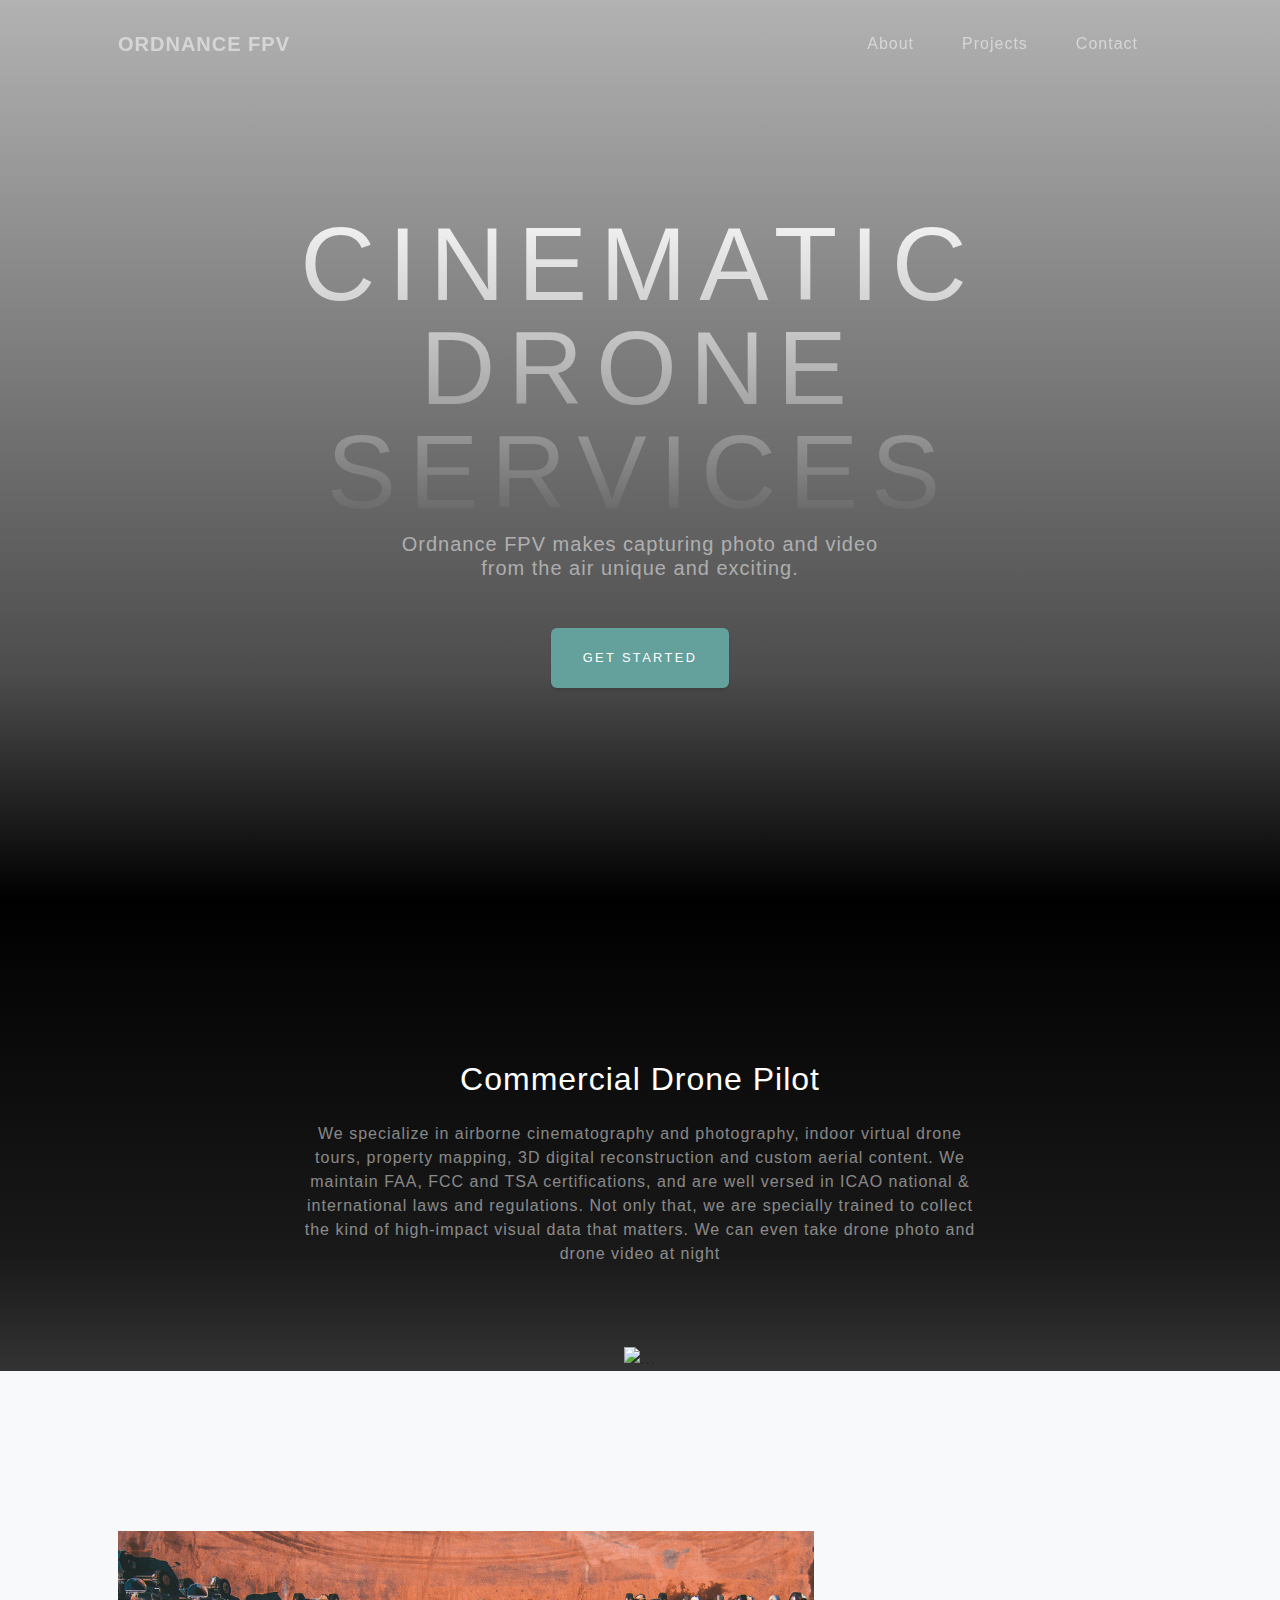
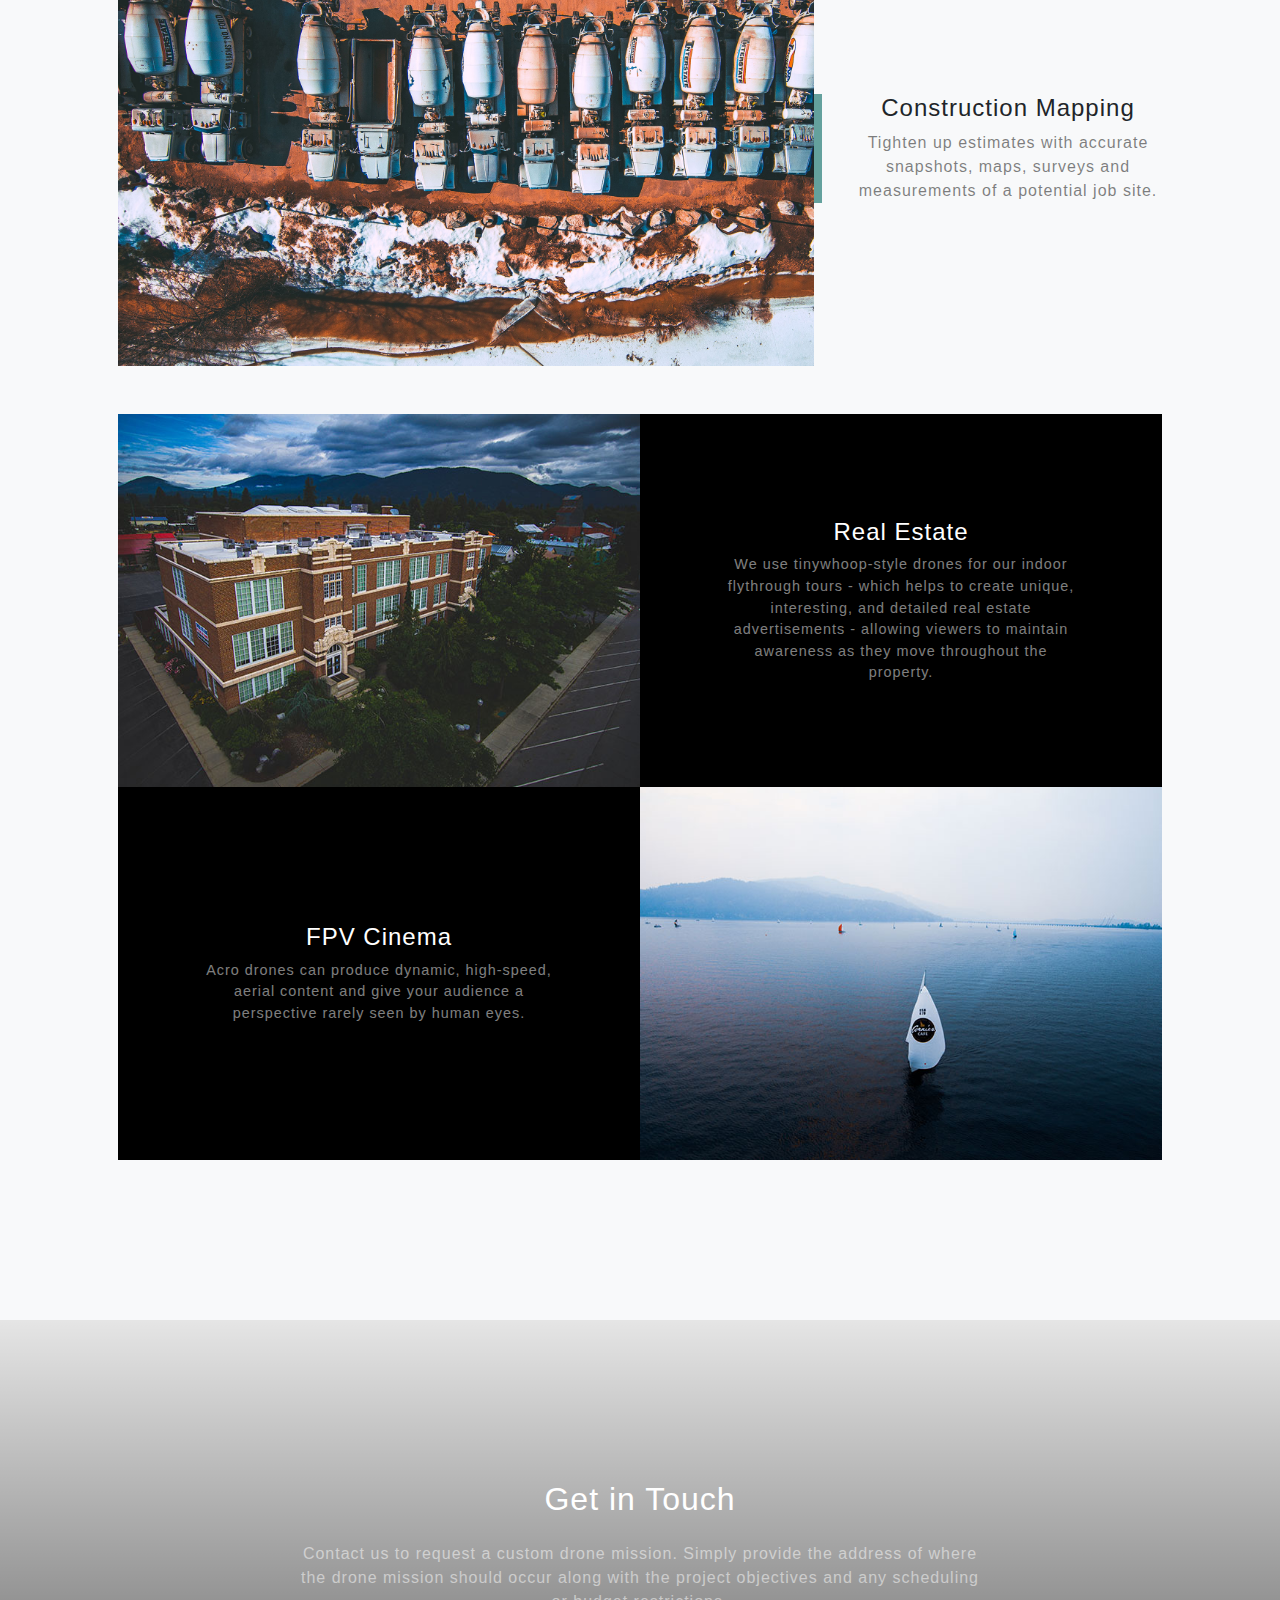
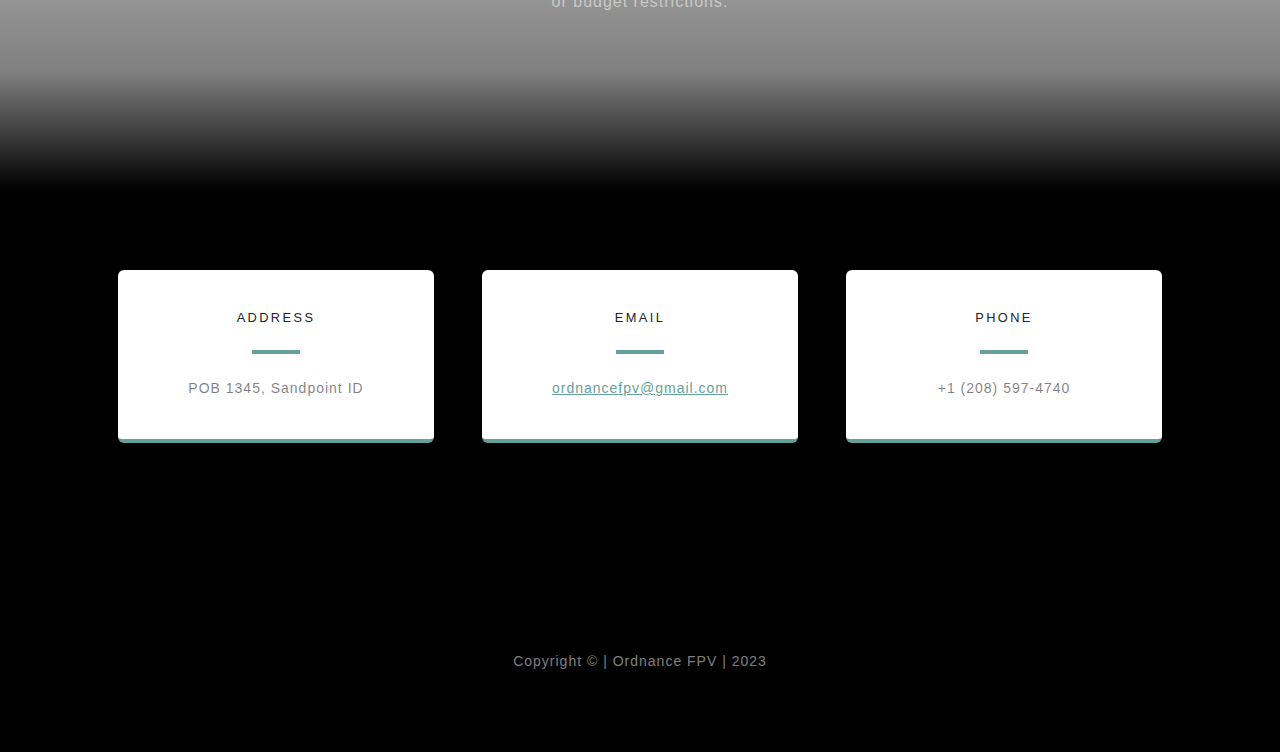
==== new/index.html @ 0202498e "Update index.html" ====
<!DOCTYPE html>
<html lang="en">
    <head>
        <meta charset="utf-8" />
        <meta name="viewport" content="width=device-width, initial-scale=1, shrink-to-fit=no" />
        <meta name="description" content="" />
        <meta name="author" content="" />
        <title>Ordnance FPV - Drone Pilot</title>
        <link rel="icon" type="image/x-icon" href="assets/favicon.ico" />
       
        <!-- Font Awesome Icons -->
        <script src="https://use.fontawesome.com/releases/v6.3.0/js/all.js" crossorigin="anonymous"></script>
        
        <!-- Google Fonts -->
        <link rel="preconnect" href="https://fonts.googleapis.com">
        <link rel="preconnect" href="https://fonts.gstatic.com" crossorigin>
        <link href="https://fonts.googleapis.com/css2?family=Archivo+Black&display=swap" rel="stylesheet">
        
<!--         <link href="https://fonts.googleapis.com/css?family=Varela+Round" rel="stylesheet" />
        <link href="https://fonts.googleapis.com/css?family=Nunito:200,200i,300,300i,400,400i,600,600i,700,700i,800,800i,900,900i" rel="stylesheet" /> -->
       
        <!-- CSS -->
        <link href="css/styles.css" rel="stylesheet" />
    
    </head>
    <body id="page-top">
       
        <!-- Navigation -->
        <nav class="navbar navbar-expand-lg navbar-light fixed-top" id="mainNav">
            <div class="container px-4 px-lg-5">
                <a class="navbar-brand" href="#page-top">ORDNANCE FPV</a>
                <button class="navbar-toggler navbar-toggler-right" type="button" data-bs-toggle="collapse" data-bs-target="#navbarResponsive" aria-controls="navbarResponsive" aria-expanded="false" aria-label="Toggle navigation">
                    Menu
                    <i class="fas fa-bars"></i>
                </button>
                <div class="collapse navbar-collapse" id="navbarResponsive">
                    <ul class="navbar-nav ms-auto">
                        <li class="nav-item"><a class="nav-link" href="#about">About</a></li>
                        <li class="nav-item"><a class="nav-link" href="#projects">Projects</a></li>
                        <li class="nav-item"><a class="nav-link" href="#signup">Contact</a></li>
                    </ul>
                </div>
            </div>
        </nav>
      
        <!-- Masthead -->
        <header class="masthead">
            <div class="container px-4 px-lg-5 d-flex h-100 align-items-center justify-content-center">
                <div class="d-flex justify-content-center">
                    <div class="text-center">
                        <h1 class="mx-auto my-0 text-uppercase">Cinematic Drone Services</h1>
                        <h2 class="text-white-50 mx-auto mt-2 mb-5">Ordnance FPV makes capturing photo and video from the air unique and exciting.</h2>
                        <a class="btn btn-primary" href="#about">Get Started</a>
                    </div>
                </div>
            </div>
        </header>
  
        <!-- About -->
        <section class="about-section text-center" id="about">
            <div class="container px-4 px-lg-5">
                <div class="row gx-4 gx-lg-5 justify-content-center">
                    <div class="col-lg-8">
                        <h2 class="text-white mb-4">Commercial Drone Pilot</h2>
                        <p class="text-white-50">
                            We specialize in airborne cinematography and photography, indoor virtual drone tours, property mapping, 3D digital reconstruction and custom aerial content.
                            We maintain FAA, FCC and TSA certifications, and are well versed in ICAO national & international laws and regulations.
                            Not only that, we are specially trained to collect the kind of high-impact visual data that matters. We can even take drone photo and drone video at night
                        </p>
                    </div>
                </div>
                <img class="img-fluid" src="assets/img/drone-pilot-sandpoint-01.png" alt="..." />
            </div>
        </section>
 
        <!-- Projects -->
        <section class="projects-section bg-light" id="projects">
            <div class="container px-4 px-lg-5">
   
                <!-- Featured Project Row -->
                <div class="row gx-0 mb-4 mb-lg-5 align-items-center">
                    <div class="col-xl-8 col-lg-7"><img class="img-fluid mb-3 mb-lg-0" src="assets/img/drone-pilot-sandpoint-01.jpg" alt="..." /></div>
                    <div class="col-xl-4 col-lg-5">
                        <div class="featured-text text-center text-lg-left">
                            <h4>Construction Mapping</h4>
                            <p class="text-black-50 mb-0">Tighten up estimates with accurate snapshots, maps, surveys and measurements of a potential job site.</p>
                        </div>
                    </div>
                </div>
     
                <!-- Project One Row -->
                <div class="row gx-0 mb-5 mb-lg-0 justify-content-center">
                    <div class="col-lg-6"><img class="img-fluid" src="assets/img/drone-pilot-sandpoint-02.jpg" alt="..." /></div>
                    <div class="col-lg-6">
                        <div class="bg-black text-center h-100 project">
                            <div class="d-flex h-100">
                                <div class="project-text w-100 my-auto text-center text-lg-left">
                                    <h4 class="text-white">Real Estate</h4>
                                    <p class="mb-0 text-white-50">We use tinywhoop-style drones for our indoor flythrough tours - which helps to create unique, interesting, and detailed real estate advertisements - allowing viewers to maintain awareness as they move throughout the property.</p>
                                </div>
                            </div>
                        </div>
                    </div>
                </div>
         
                <!-- Project Two Row -->
                <div class="row gx-0 justify-content-center">
                    <div class="col-lg-6"><img class="img-fluid" src="assets/img/drone-pilot-sandpoint-03.jpg" alt="..." /></div>
                    <div class="col-lg-6 order-lg-first">
                        <div class="bg-black text-center h-100 project">
                            <div class="d-flex h-100">
                                <div class="project-text w-100 my-auto text-center text-lg-right">
                                    <h4 class="text-white">FPV Cinema</h4>
                                    <p class="mb-0 text-white-50">Acro drones can produce dynamic, high-speed, aerial content and give your audience a perspective rarely seen by human eyes.</p>
                                </div>
                            </div>
                        </div>
                    </div>
                </div>
            </div>
        </section>
   
        <!-- Signup -->
        <section class="signup-section" id="signup">
            <div class="container px-4 px-lg-5">
                <div class="row gx-4 gx-lg-5">
                    <div class="col-md-10 col-lg-8 mx-auto text-center">
                        <i class="far fa-paper-plane fa-2x mb-2 text-white"></i>
                        <h2 class="text-white mb-4">Get in Touch</h2>
                        <p class="text-white-50">
                            Contact us to request a custom drone mission. Simply provide the address of where the drone mission should occur along with the project objectives and any scheduling or budget restrictions.
                        </p>
                    </div>
                </div>
            </div>
        </section>

        <!-- Contact -->
        <section class="contact-section bg-black">
            <div class="container px-4 px-lg-5">
                <div class="row gx-4 gx-lg-5">
                    <div class="col-md-4 mb-3 mb-md-0">
                        <div class="card py-4 h-100">
                            <div class="card-body text-center">
                                <i class="fas fa-map-marked-alt text-primary mb-2"></i>
                                <h4 class="text-uppercase m-0">Address</h4>
                                <hr class="my-4 mx-auto" />
                                <div class="small text-black-50">POB 1345, Sandpoint ID</div>
                            </div>
                        </div>
                    </div>
                    <div class="col-md-4 mb-3 mb-md-0">
                        <div class="card py-4 h-100">
                            <div class="card-body text-center">
                                <i class="fas fa-envelope text-primary mb-2"></i>
                                <h4 class="text-uppercase m-0">Email</h4>
                                <hr class="my-4 mx-auto" />
                                <div class="small text-black-50"><a href="#!">ordnancefpv@gmail.com</a></div>
                            </div>
                        </div>
                    </div>
                    <div class="col-md-4 mb-3 mb-md-0">
                        <div class="card py-4 h-100">
                            <div class="card-body text-center">
                                <i class="fas fa-mobile-alt text-primary mb-2"></i>
                                <h4 class="text-uppercase m-0">Phone</h4>
                                <hr class="my-4 mx-auto" />
                                <div class="small text-black-50">+1 (208) 597-4740</div>
                            </div>
                        </div>
                    </div>
                </div>
                <div class="social d-flex justify-content-center">
                    <a class="mx-2" href="https://www.youtube.com/@ordnancefpv"target="_blank" rel="noopener noreferrer"><i class="fab fa-youtube fa-2x"></i></a>
                    <a class="mx-2" href="https://www.google.com/search?q=Ordnance+FPV&stick=H4sIAAAAAAAA_-NgU1I1qDA1NjNOMTdONbI0NTQ2NE6yMqhITkyzTE41NUpJNjEyNUkyWcTK41-UkpeYl5yq4BYQBgDZTtjYOAAAAA&hl=en&mat=CfmiZ4kO1WG4ElcBeenfiJ4ApFunBjUMKRDuLZzGZQQFz4mrerGDa5ojf2ynDaT5KKlvCOsFn_AHWViPDQWpP9crp4NIdCChqjGQYRDWNus9AbpUZFmiM-nxnxzOrDg8v_0&authuser=1/"target="_blank" rel="noopener noreferrer"><i class="fab fa-google fa-2x"></i></a>
                    <a class="mx-2" href="https://www.facebook.com/OrdnanceFPV/"target="_blank" rel="noopener noreferrer"><i class="fab fa-facebook-f fa-2x"></i></a>
                    <a class="mx-2" href="https://instagram.com/ordnance_fpv/"target="_blank" rel="noopener noreferrer"><i class="fab fa-instagram fa-2x"></i></a>   
                </div>
            </div>
        </section>
        
        <!-- Footer -->
        <footer class="footer bg-black small text-center text-white-50"><div class="container px-4 px-lg-5">Copyright &copy; | Ordnance FPV | 2023</div></footer>
        
        <!-- Bootstrap Core JS -->
        <script src="https://cdn.jsdelivr.net/npm/bootstrap@5.2.3/dist/js/bootstrap.bundle.min.js"></script>
        
        <!-- Core Theme JS -->
        <script src="js/scripts.js"></script>
        <script src="https://cdn.startbootstrap.com/sb-forms-latest.js"></script>
    </body>
</html>
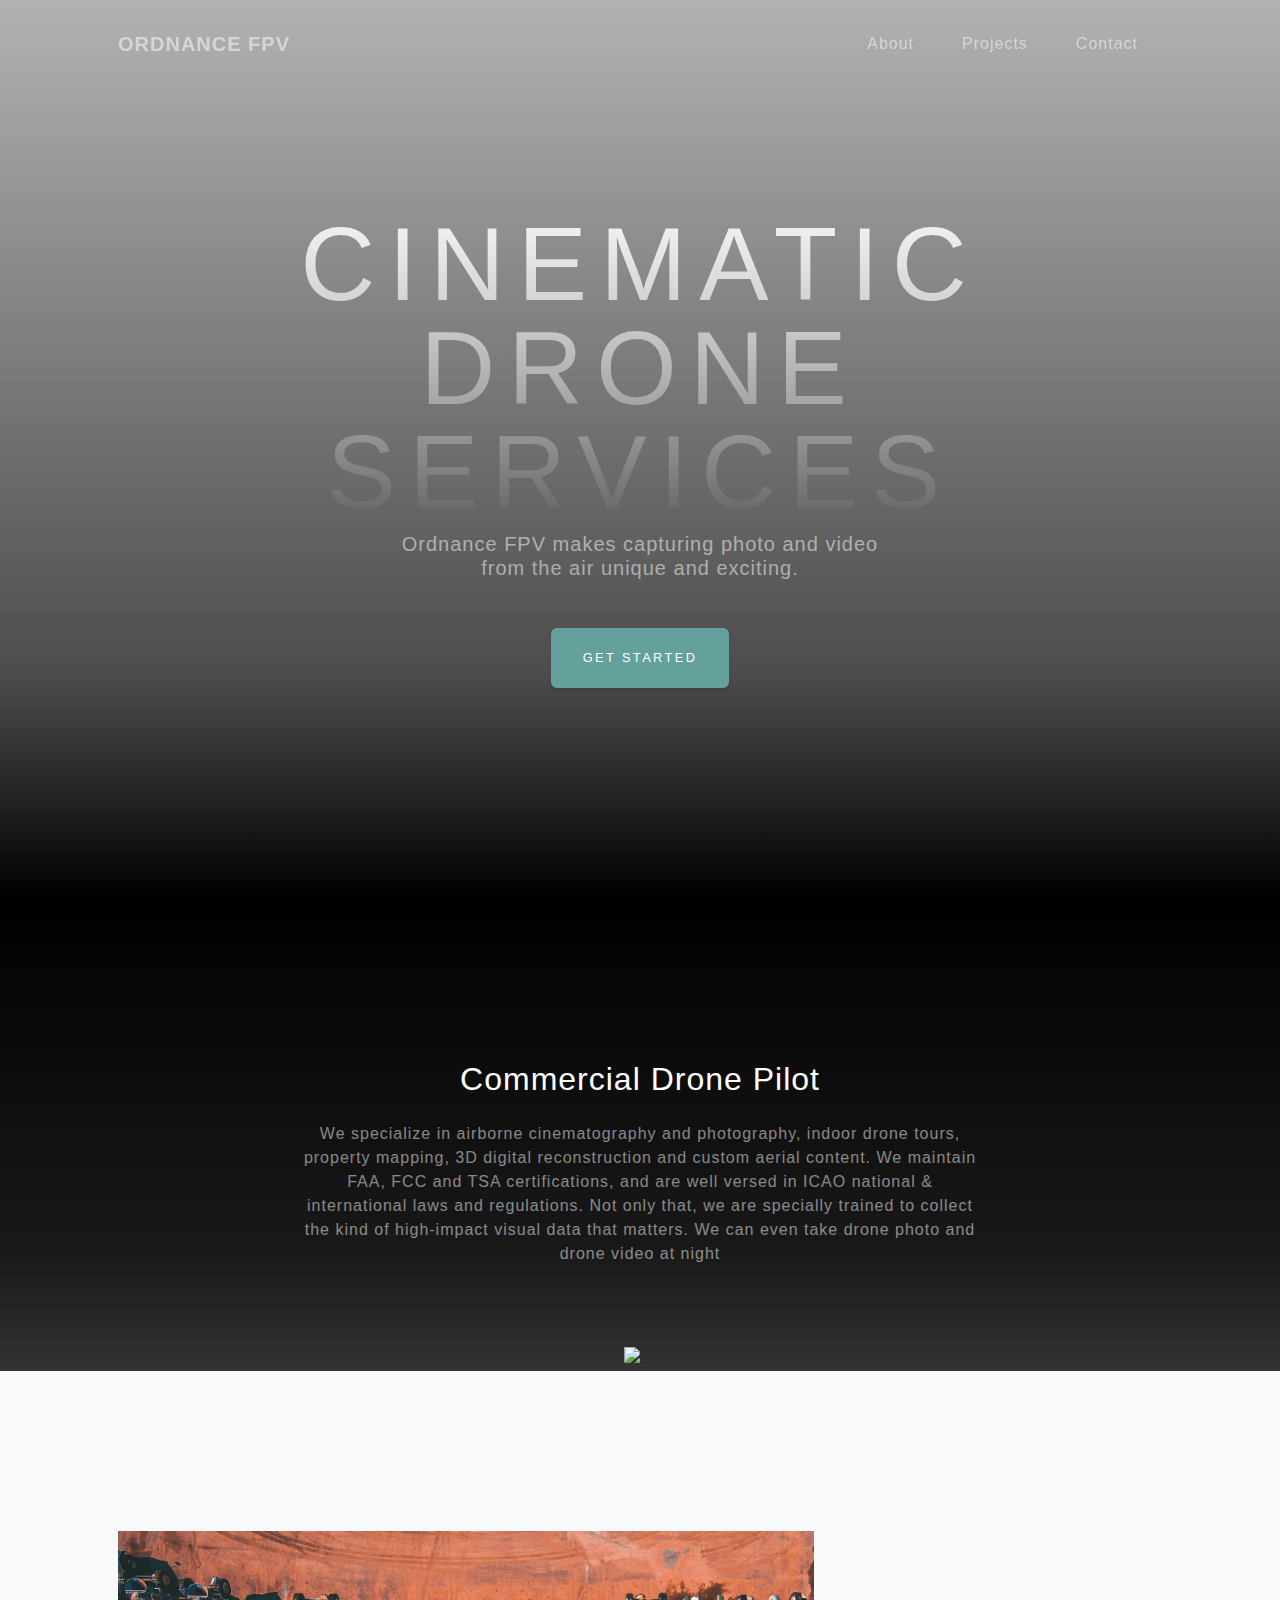
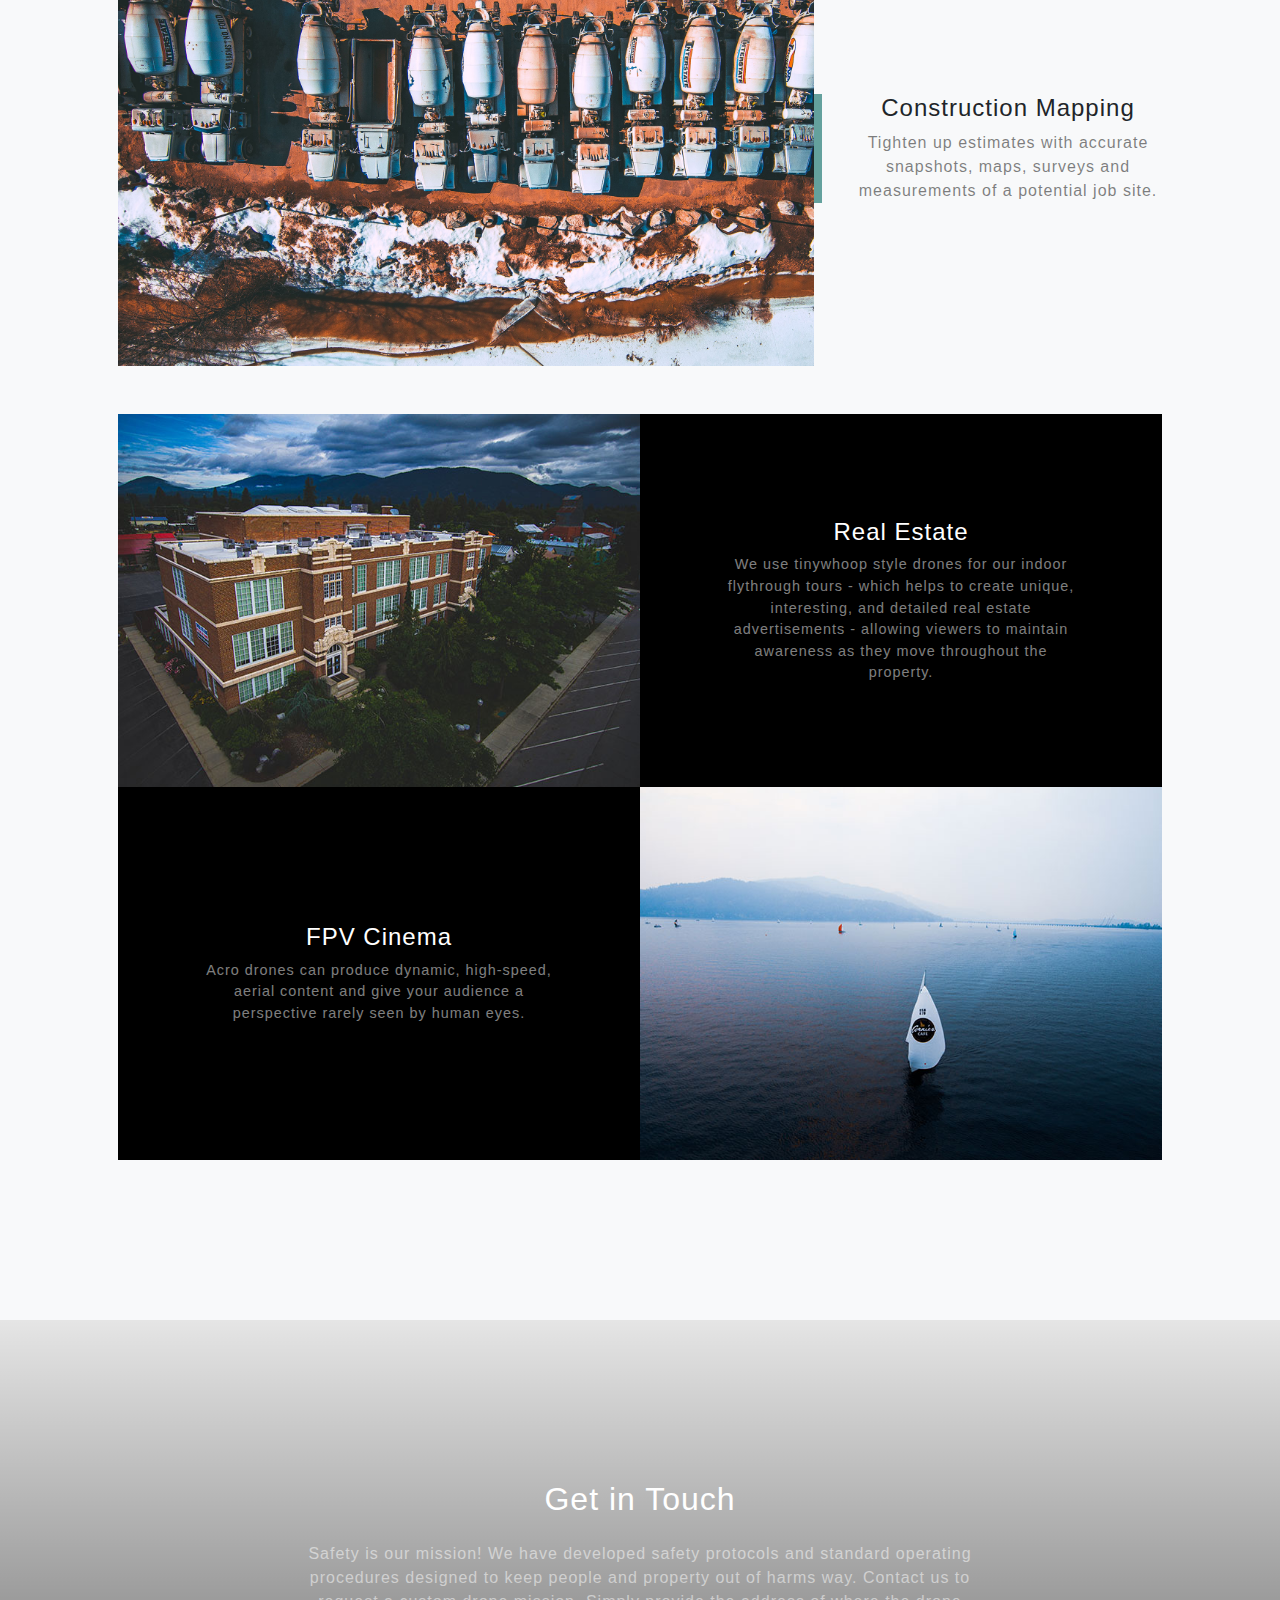
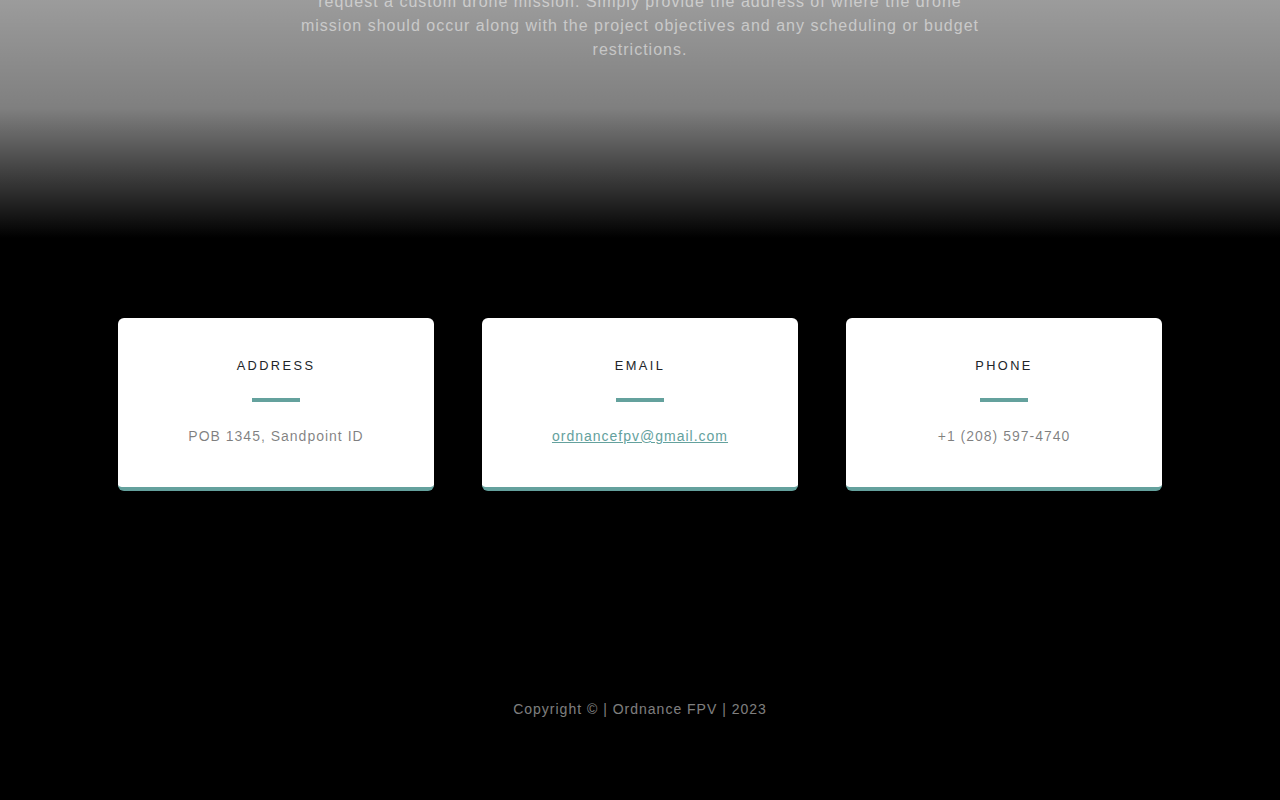
==== commit 5a98c41a: "Update index.html" ====
--- a/new/index.html
+++ b/new/index.html
@@ -63,7 +63,7 @@
                     <div class="col-lg-8">
                         <h2 class="text-white mb-4">Commercial Drone Pilot</h2>
                         <p class="text-white-50">
-                            We specialize in airborne cinematography and photography, indoor virtual drone tours, property mapping, 3D digital reconstruction and custom aerial content.
+                            We specialize in airborne cinematography and photography, indoor drone tours, property mapping, 3D digital reconstruction and custom aerial content.
                             We maintain FAA, FCC and TSA certifications, and are well versed in ICAO national & international laws and regulations.
                             Not only that, we are specially trained to collect the kind of high-impact visual data that matters. We can even take drone photo and drone video at night
                         </p>
@@ -96,7 +96,7 @@
                             <div class="d-flex h-100">
                                 <div class="project-text w-100 my-auto text-center text-lg-left">
                                     <h4 class="text-white">Real Estate</h4>
-                                    <p class="mb-0 text-white-50">We use tinywhoop-style drones for our indoor flythrough tours - which helps to create unique, interesting, and detailed real estate advertisements - allowing viewers to maintain awareness as they move throughout the property.</p>
+                                    <p class="mb-0 text-white-50">We use tinywhoop style drones for our indoor flythrough tours - which helps to create unique, interesting, and detailed real estate advertisements - allowing viewers to maintain awareness as they move throughout the property.</p>
                                 </div>
                             </div>
                         </div>
@@ -128,7 +128,7 @@
                         <i class="far fa-paper-plane fa-2x mb-2 text-white"></i>
                         <h2 class="text-white mb-4">Get in Touch</h2>
                         <p class="text-white-50">
-                            Contact us to request a custom drone mission. Simply provide the address of where the drone mission should occur along with the project objectives and any scheduling or budget restrictions.
+                            Safety is our mission! We have developed safety protocols and standard operating procedures designed to keep people and property out of harms way. Contact us to request a custom drone mission. Simply provide the address of where the drone mission should occur along with the project objectives and any scheduling or budget restrictions.
                         </p>
                     </div>
                 </div>
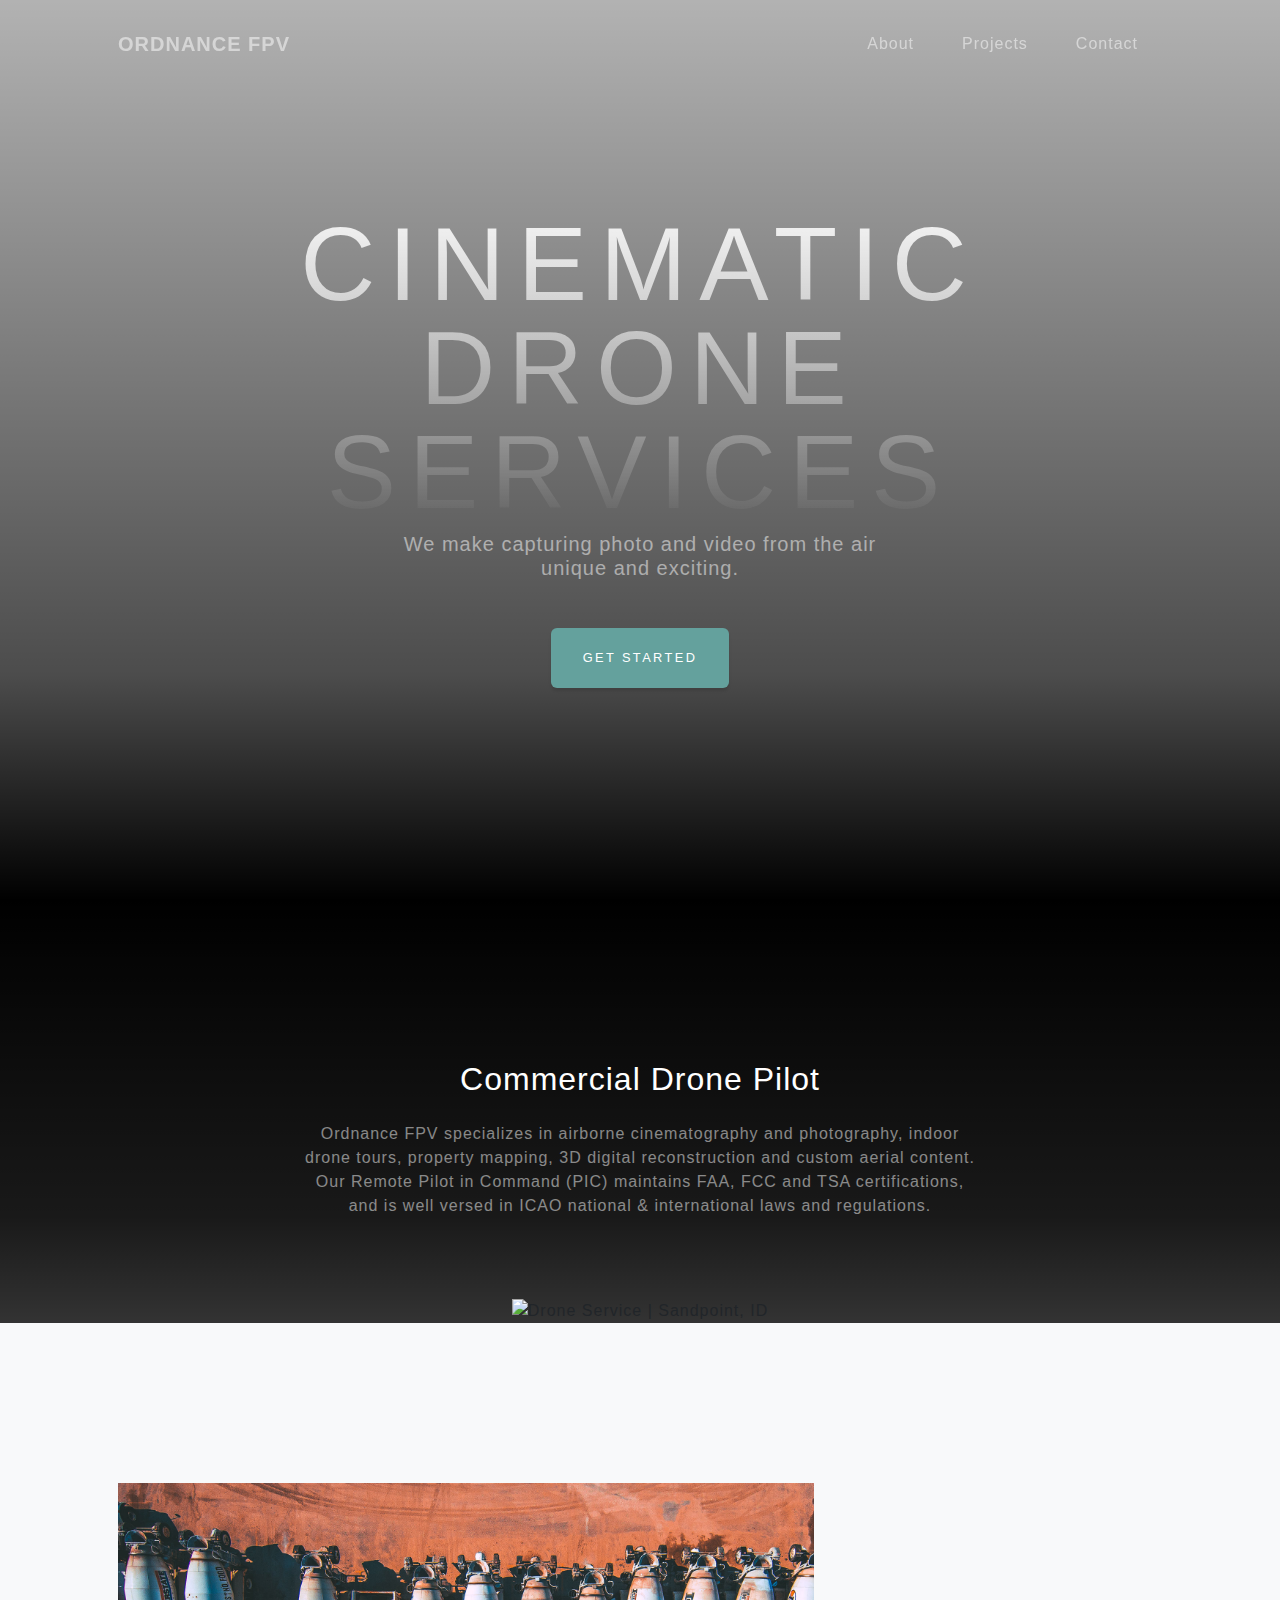
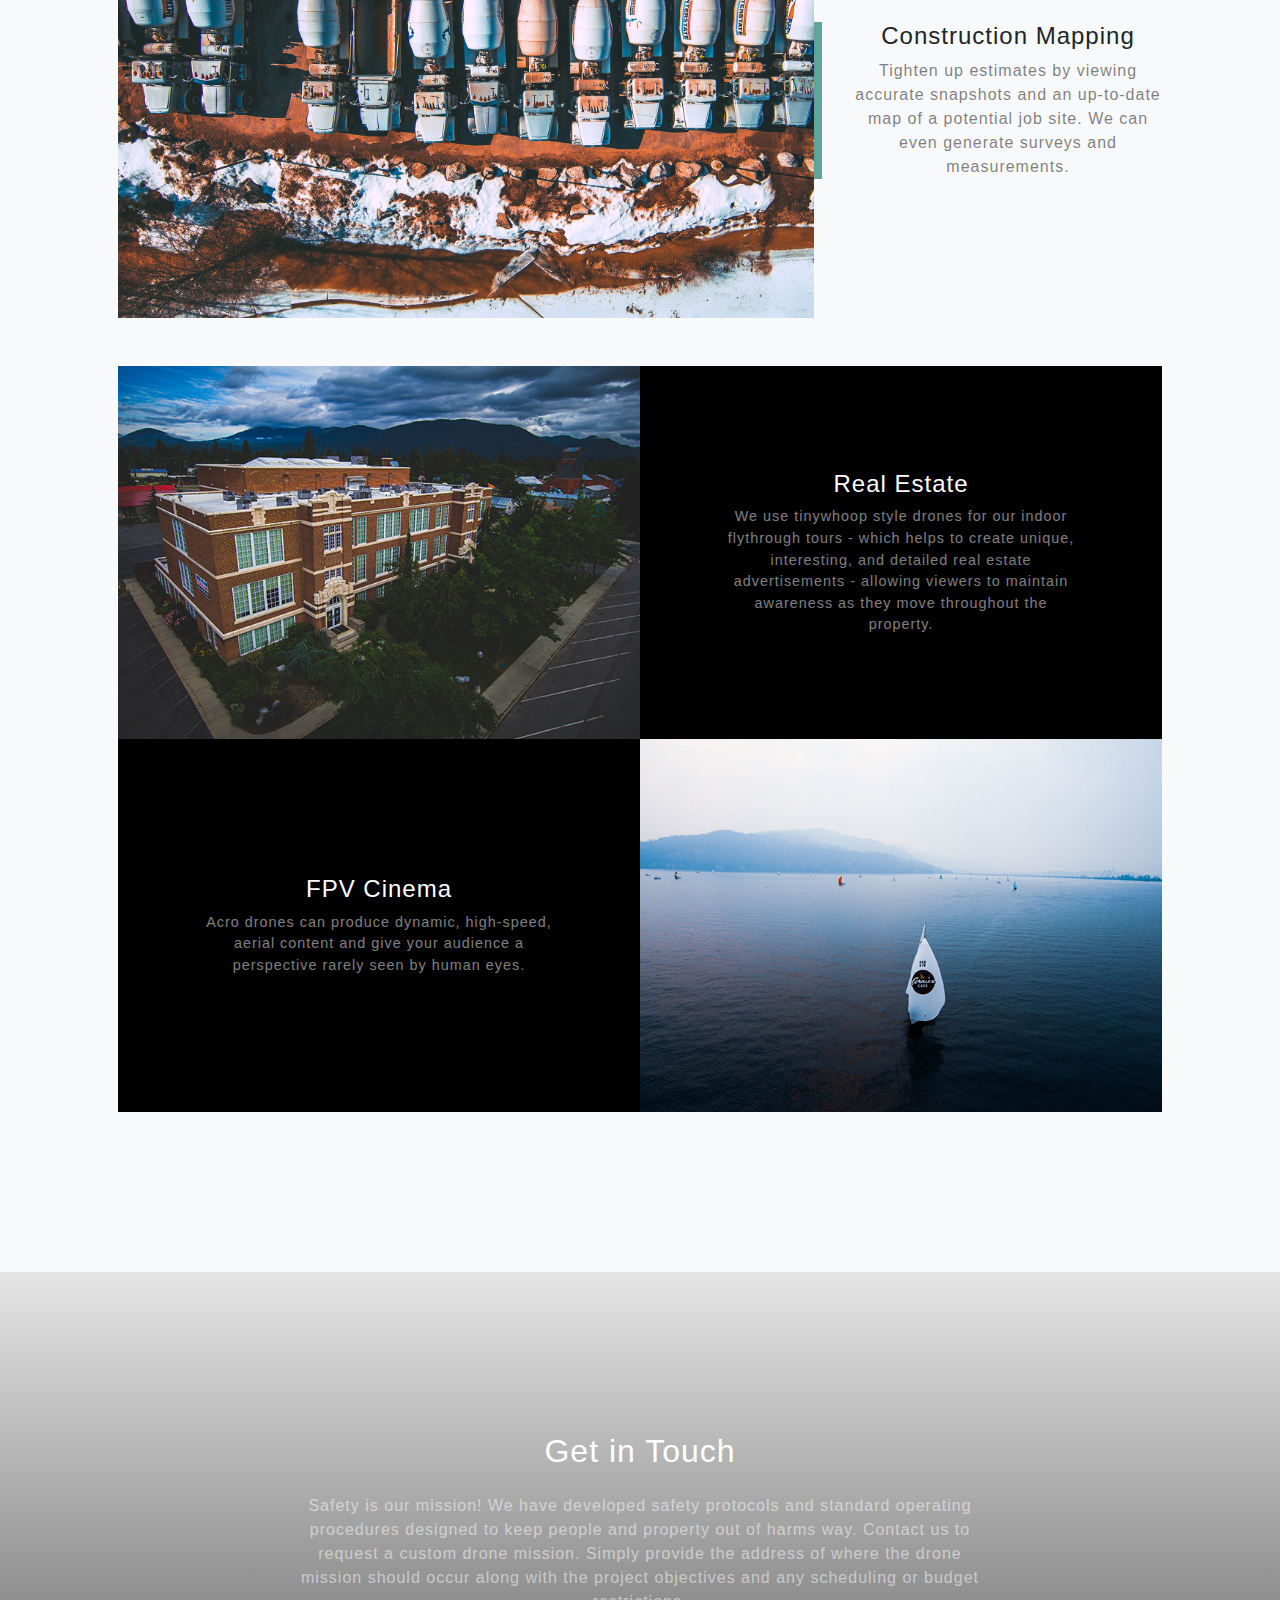
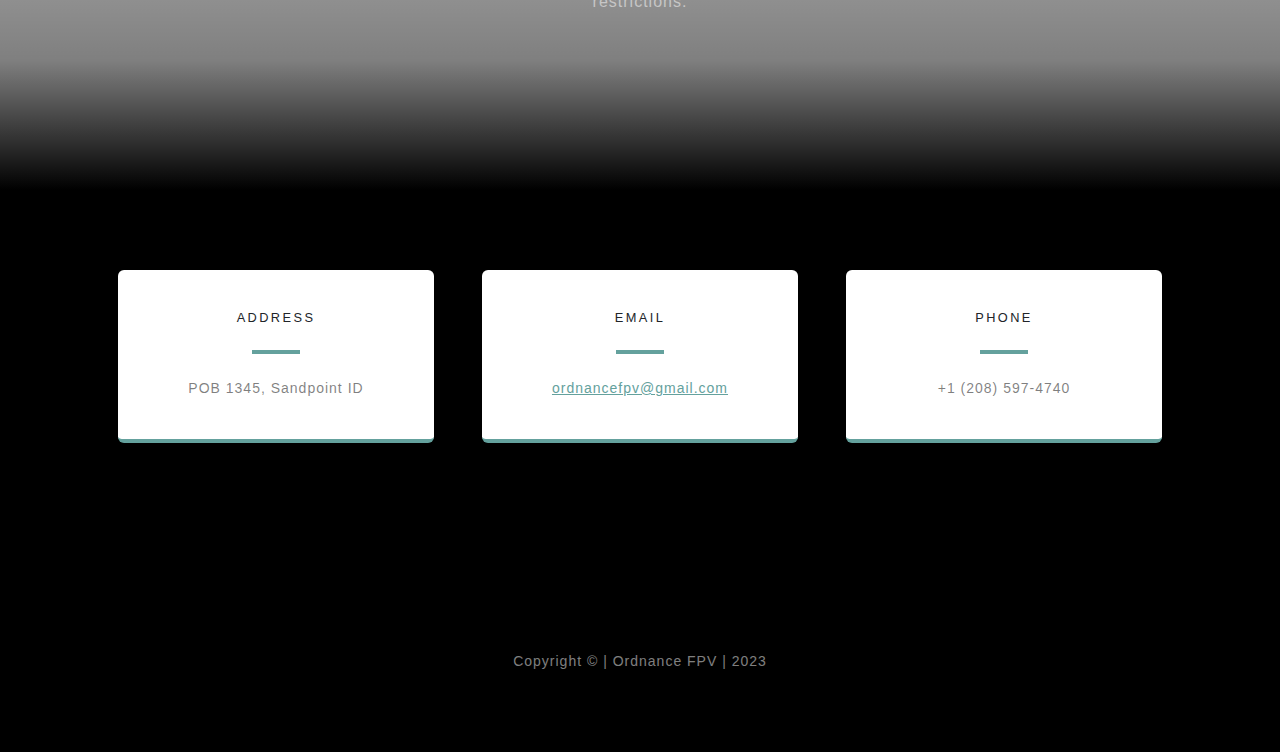
==== commit c9e7f553: "Update index.html" ====
--- a/new/index.html
+++ b/new/index.html
@@ -49,7 +49,7 @@
                 <div class="d-flex justify-content-center">
                     <div class="text-center">
                         <h1 class="mx-auto my-0 text-uppercase">Cinematic Drone Services</h1>
-                        <h2 class="text-white-50 mx-auto mt-2 mb-5">Ordnance FPV makes capturing photo and video from the air unique and exciting.</h2>
+                        <h2 class="text-white-50 mx-auto mt-2 mb-5">We make capturing photo and video from the air unique and exciting.</h2>
                         <a class="btn btn-primary" href="#about">Get Started</a>
                     </div>
                 </div>
@@ -63,13 +63,12 @@
                     <div class="col-lg-8">
                         <h2 class="text-white mb-4">Commercial Drone Pilot</h2>
                         <p class="text-white-50">
-                            We specialize in airborne cinematography and photography, indoor drone tours, property mapping, 3D digital reconstruction and custom aerial content.
-                            We maintain FAA, FCC and TSA certifications, and are well versed in ICAO national & international laws and regulations.
-                            Not only that, we are specially trained to collect the kind of high-impact visual data that matters. We can even take drone photo and drone video at night
+                            Ordnance FPV specializes in airborne cinematography and photography, indoor drone tours, property mapping, 3D digital reconstruction and custom aerial content.
+                            Our Remote Pilot in Command (PIC) maintains FAA, FCC and TSA certifications, and is well versed in ICAO national & international laws and regulations.
                         </p>
                     </div>
                 </div>
-                <img class="img-fluid" src="assets/img/drone-pilot-sandpoint-01.png" alt="..." />
+                <img class="img-fluid" src="assets/img/drone-pilot-sandpoint-01.png" alt="Drone Service | Sandpoint, ID" />
             </div>
         </section>
  
@@ -79,18 +78,18 @@
    
                 <!-- Featured Project Row -->
                 <div class="row gx-0 mb-4 mb-lg-5 align-items-center">
-                    <div class="col-xl-8 col-lg-7"><img class="img-fluid mb-3 mb-lg-0" src="assets/img/drone-pilot-sandpoint-01.jpg" alt="..." /></div>
+                    <div class="col-xl-8 col-lg-7"><img class="img-fluid mb-3 mb-lg-0" src="assets/img/drone-pilot-sandpoint-01.jpg" alt="Drone Service | Sandpoint, ID" /></div>
                     <div class="col-xl-4 col-lg-5">
                         <div class="featured-text text-center text-lg-left">
                             <h4>Construction Mapping</h4>
-                            <p class="text-black-50 mb-0">Tighten up estimates with accurate snapshots, maps, surveys and measurements of a potential job site.</p>
+                            <p class="text-black-50 mb-0">Tighten up estimates by viewing accurate snapshots and an up-to-date map of a potential job site. We can even generate surveys and measurements.</p>
                         </div>
                     </div>
                 </div>
      
                 <!-- Project One Row -->
                 <div class="row gx-0 mb-5 mb-lg-0 justify-content-center">
-                    <div class="col-lg-6"><img class="img-fluid" src="assets/img/drone-pilot-sandpoint-02.jpg" alt="..." /></div>
+                    <div class="col-lg-6"><img class="img-fluid" src="assets/img/drone-pilot-sandpoint-02.jpg" alt="Drone Service | Sandpoint, ID" /></div>
                     <div class="col-lg-6">
                         <div class="bg-black text-center h-100 project">
                             <div class="d-flex h-100">
@@ -105,7 +104,7 @@
          
                 <!-- Project Two Row -->
                 <div class="row gx-0 justify-content-center">
-                    <div class="col-lg-6"><img class="img-fluid" src="assets/img/drone-pilot-sandpoint-03.jpg" alt="..." /></div>
+                    <div class="col-lg-6"><img class="img-fluid" src="assets/img/drone-pilot-sandpoint-03.jpg" alt="Drone Service | Sandpoint, ID" /></div>
                     <div class="col-lg-6 order-lg-first">
                         <div class="bg-black text-center h-100 project">
                             <div class="d-flex h-100">
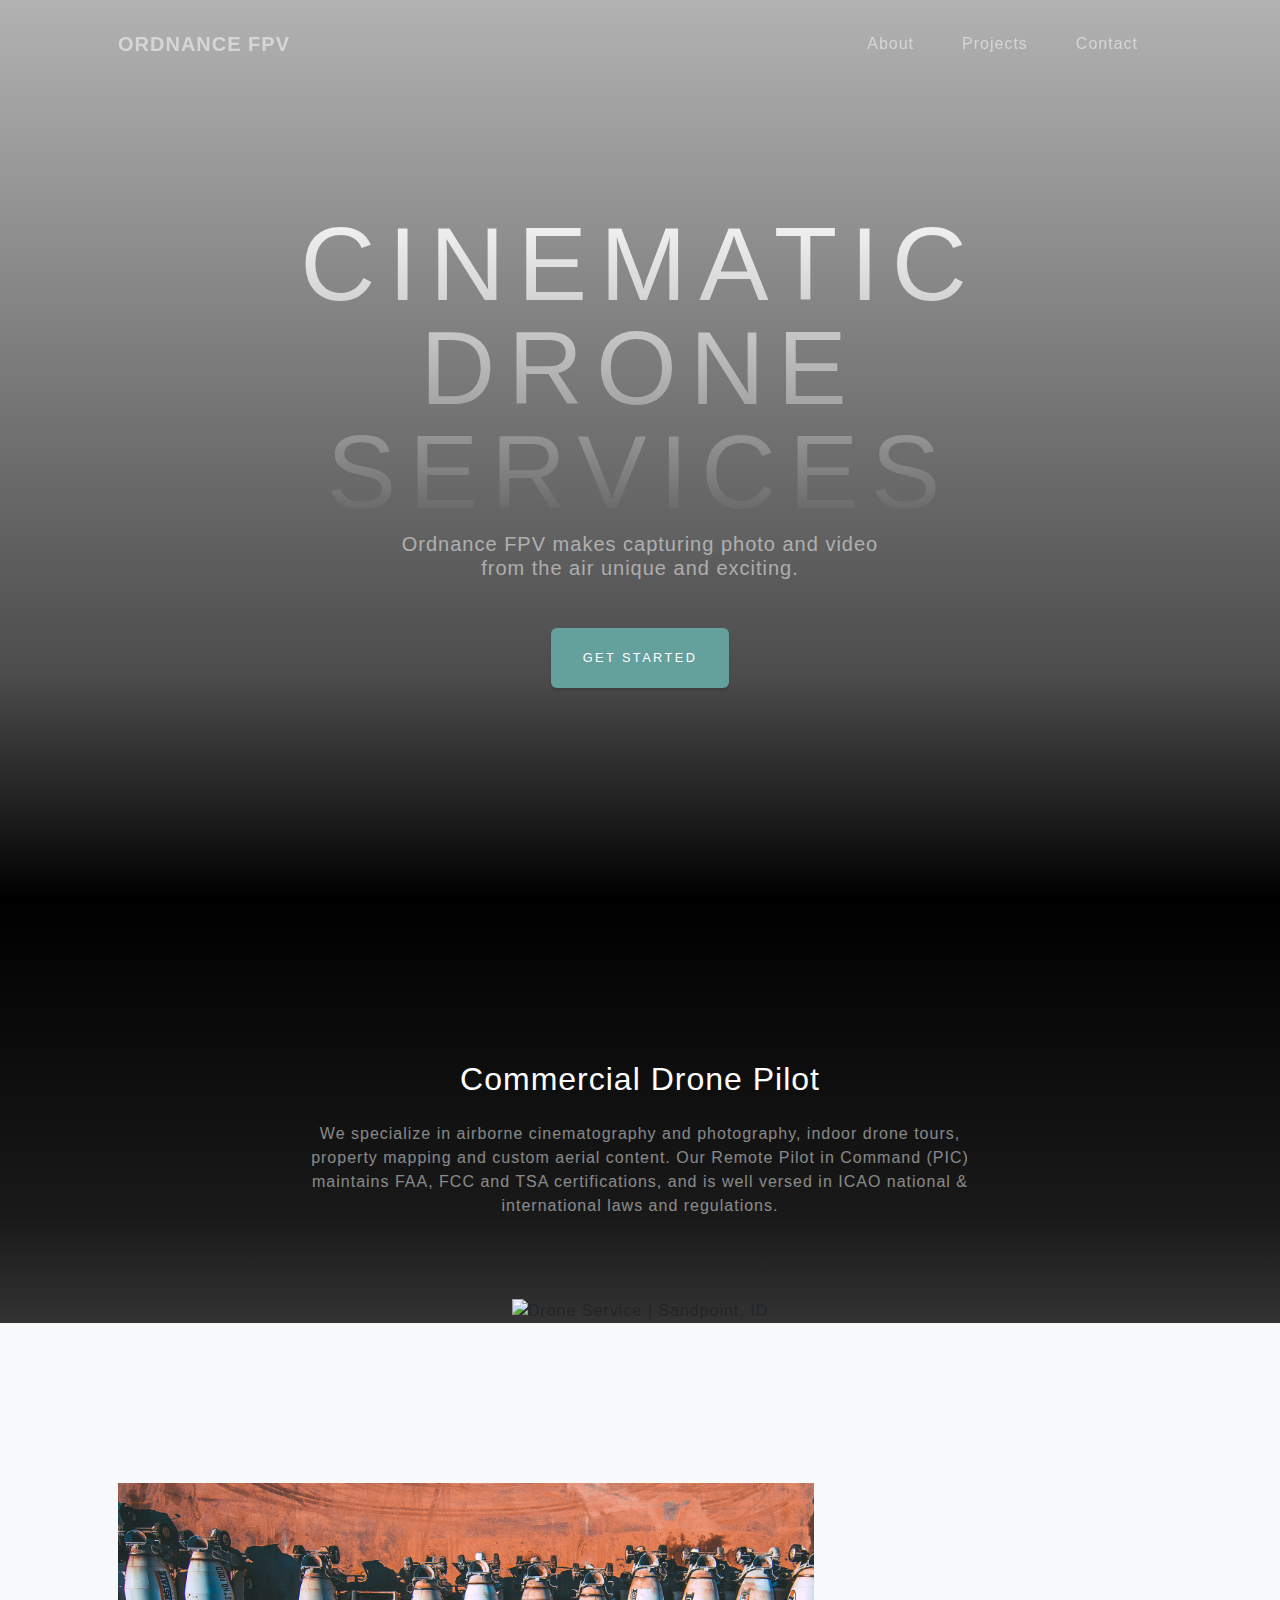
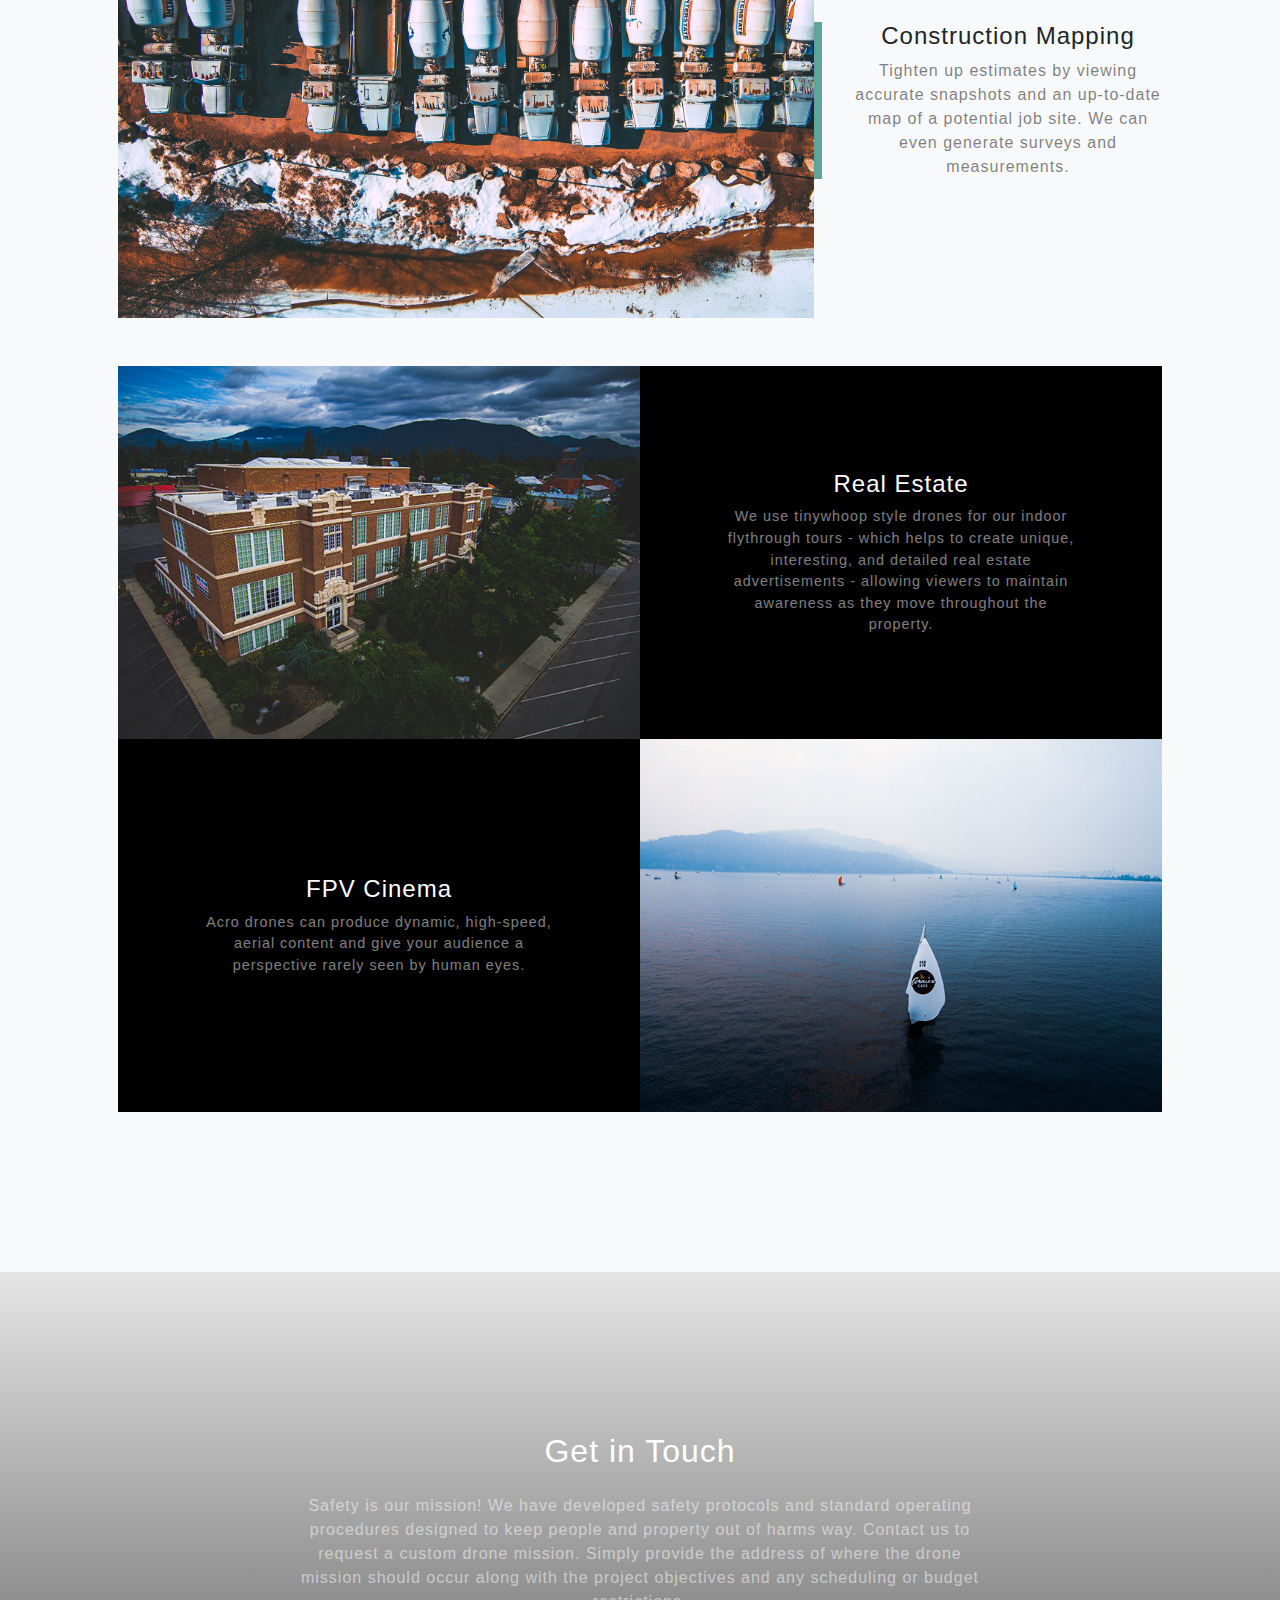
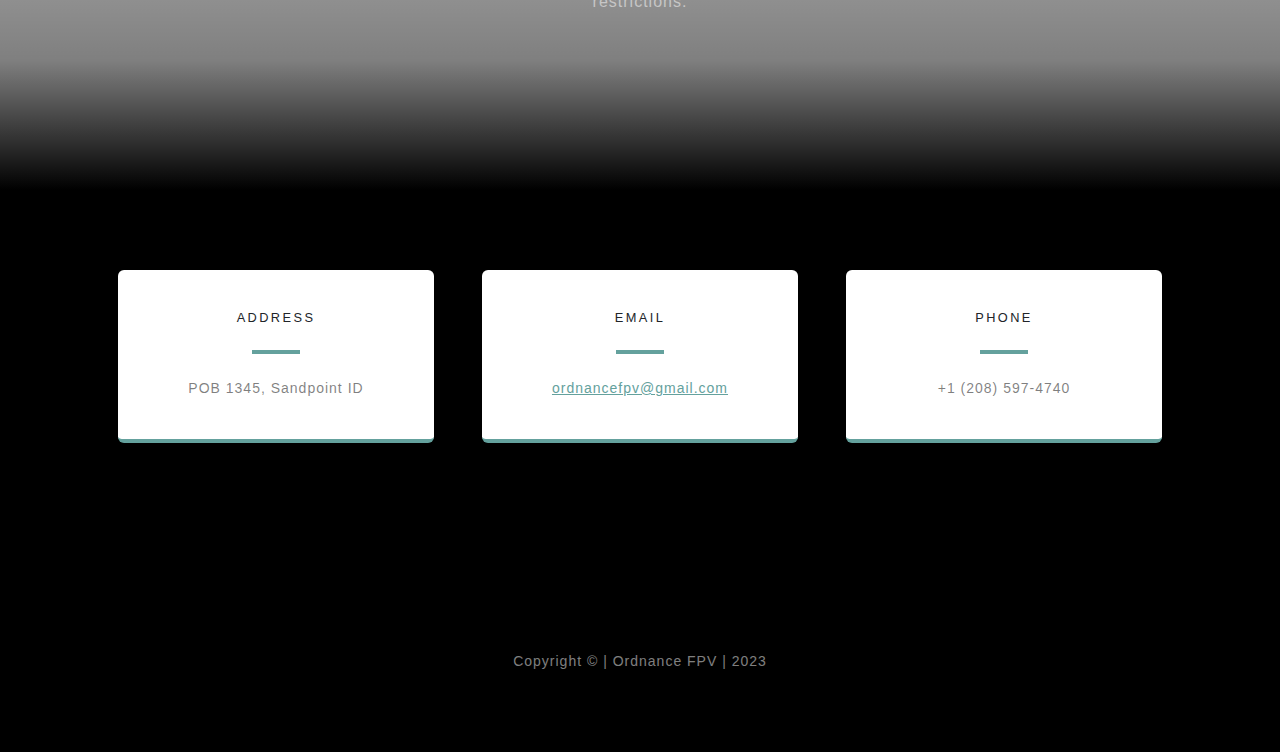
==== commit 9f8307df: "Update index.html" ====
--- a/new/index.html
+++ b/new/index.html
@@ -49,7 +49,7 @@
                 <div class="d-flex justify-content-center">
                     <div class="text-center">
                         <h1 class="mx-auto my-0 text-uppercase">Cinematic Drone Services</h1>
-                        <h2 class="text-white-50 mx-auto mt-2 mb-5">We make capturing photo and video from the air unique and exciting.</h2>
+                        <h2 class="text-white-50 mx-auto mt-2 mb-5">Ordnance FPV makes capturing photo and video from the air unique and exciting.</h2>
                         <a class="btn btn-primary" href="#about">Get Started</a>
                     </div>
                 </div>
@@ -63,7 +63,7 @@
                     <div class="col-lg-8">
                         <h2 class="text-white mb-4">Commercial Drone Pilot</h2>
                         <p class="text-white-50">
-                            Ordnance FPV specializes in airborne cinematography and photography, indoor drone tours, property mapping, 3D digital reconstruction and custom aerial content.
+                            We specialize in airborne cinematography and photography, indoor drone tours, property mapping and custom aerial content.
                             Our Remote Pilot in Command (PIC) maintains FAA, FCC and TSA certifications, and is well versed in ICAO national & international laws and regulations.
                         </p>
                     </div>
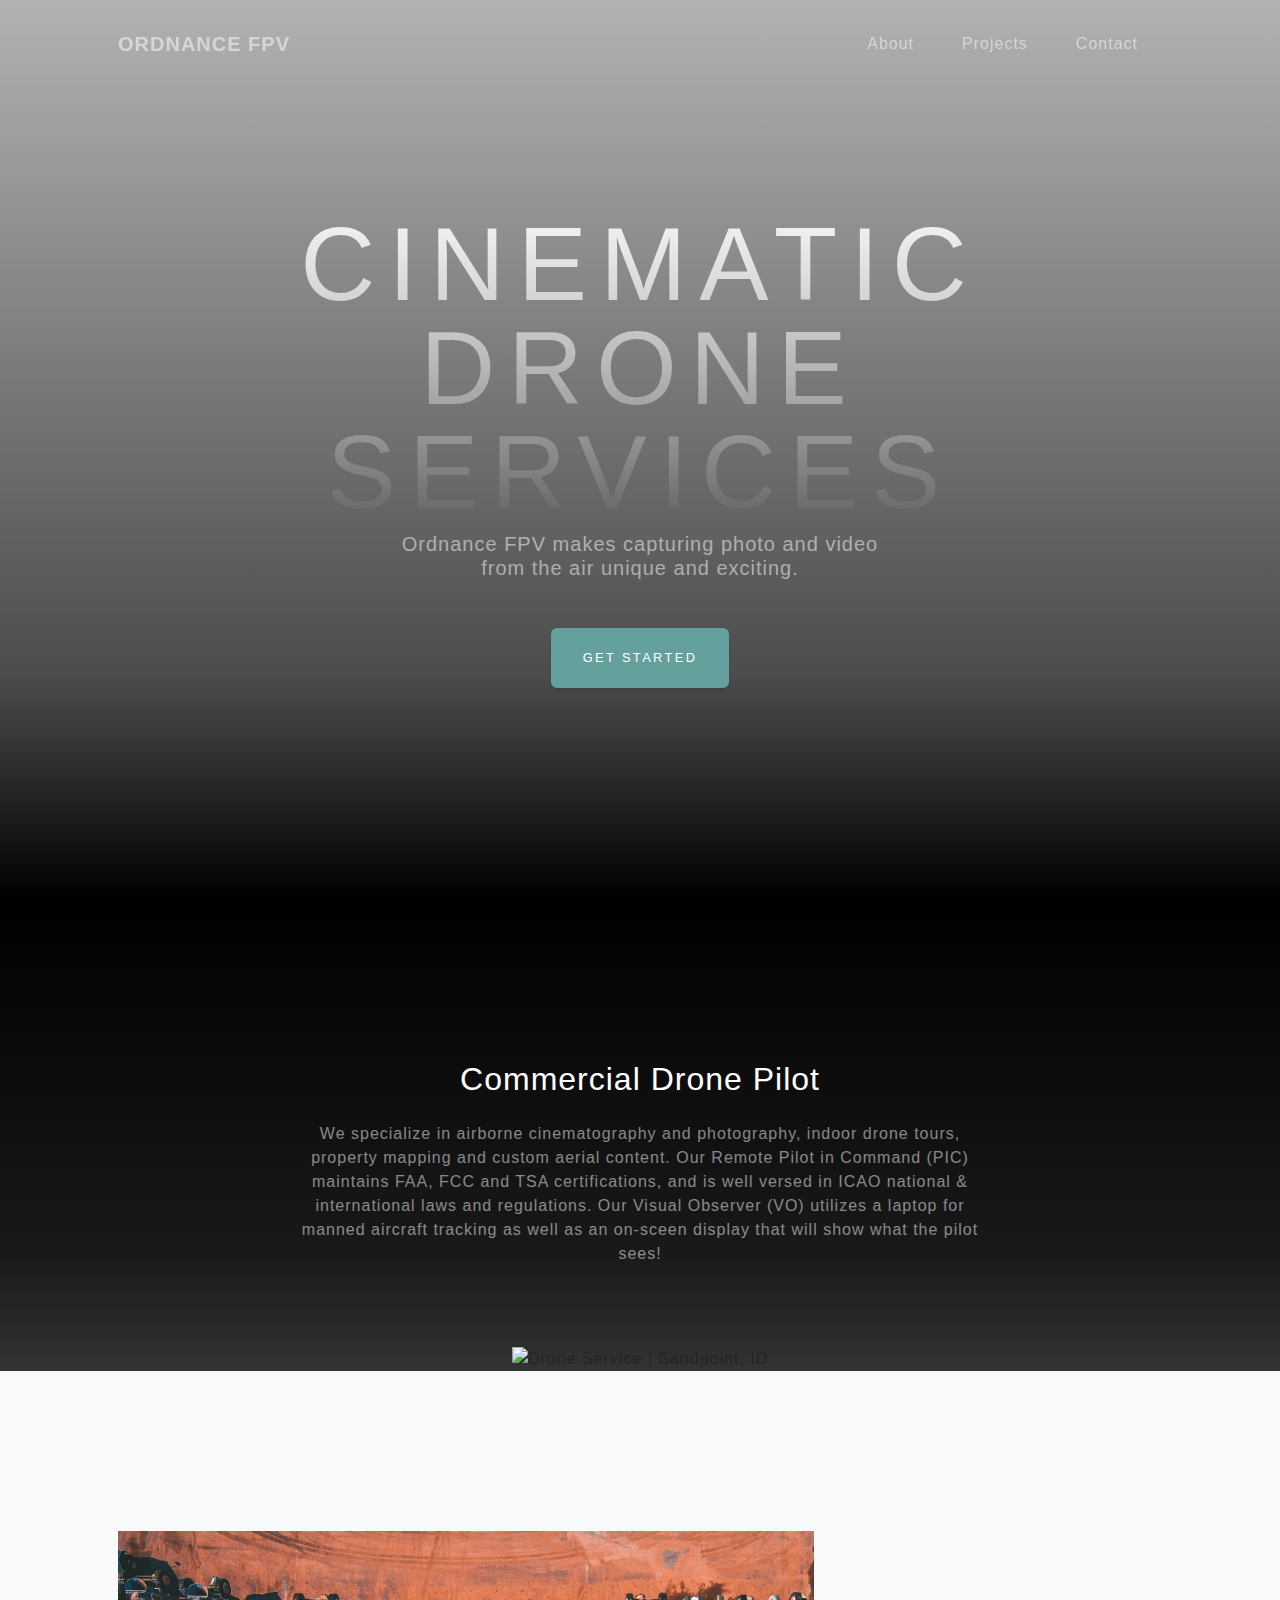
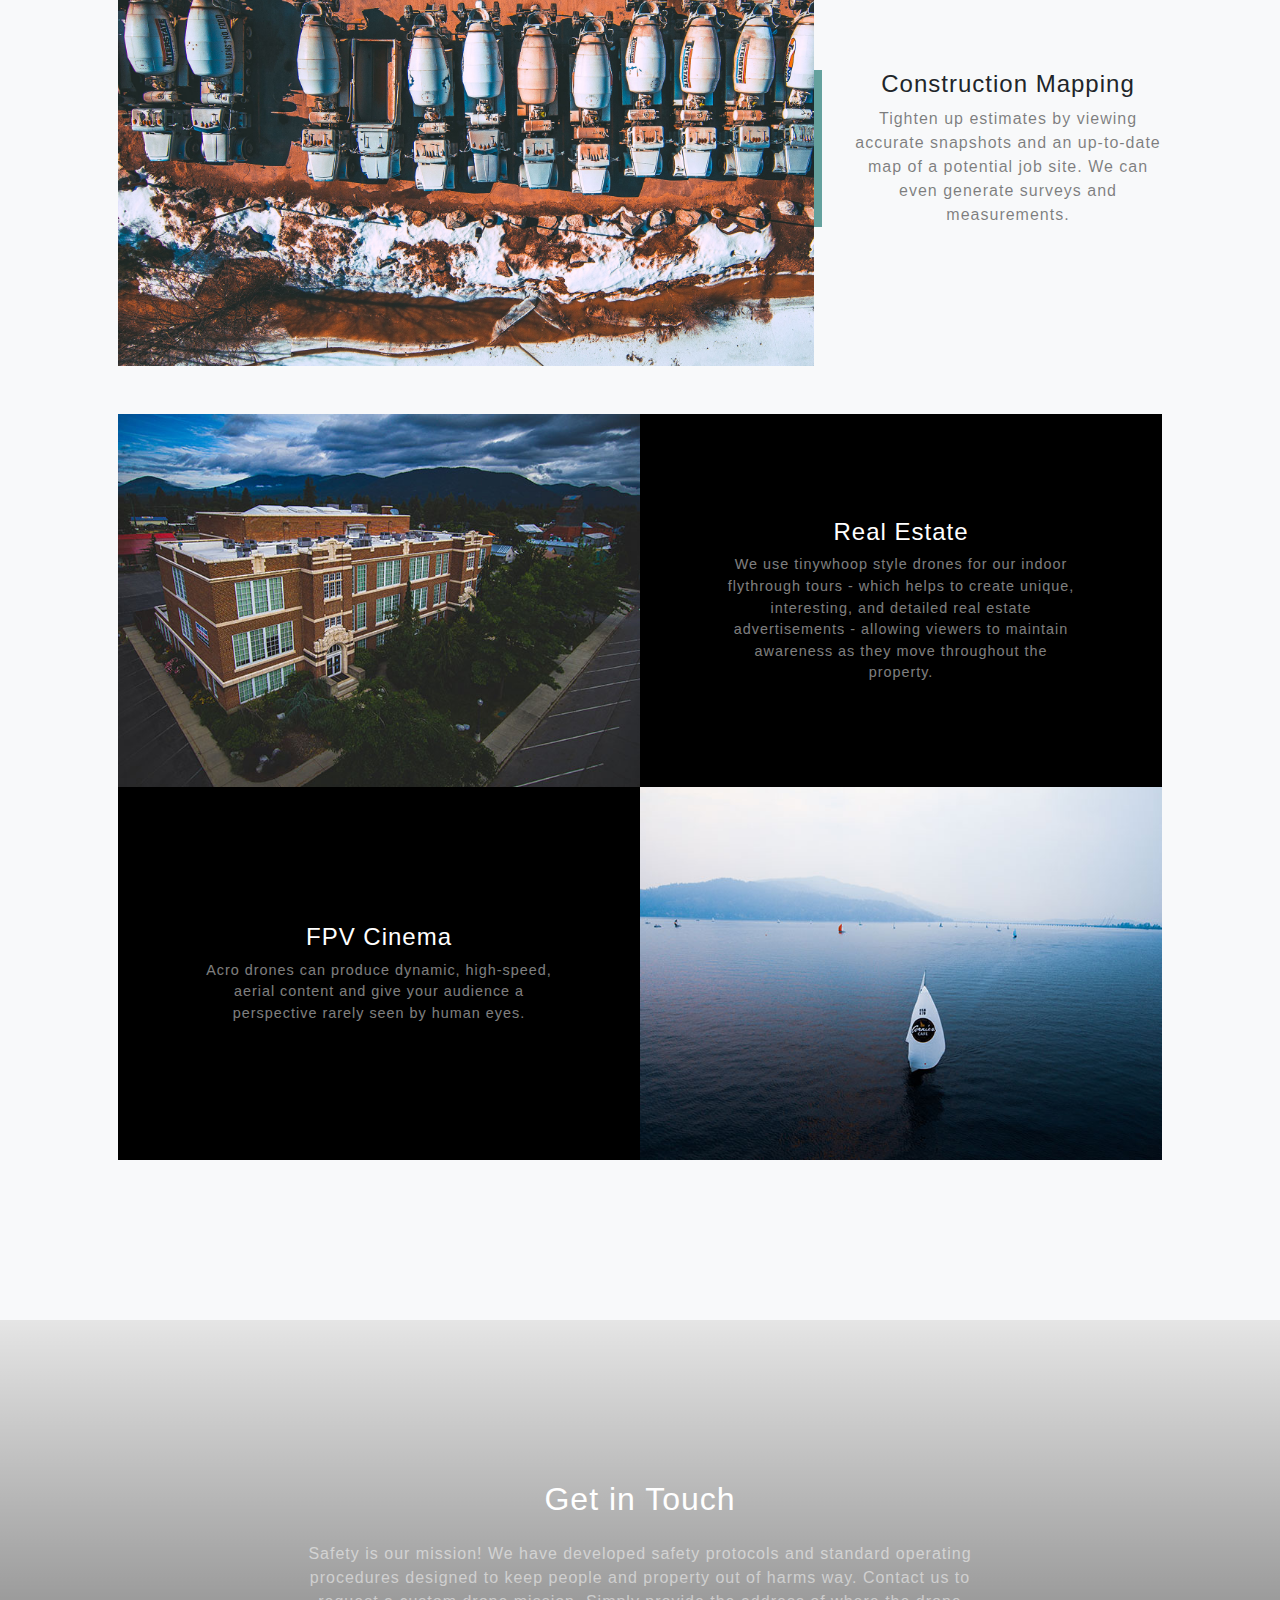
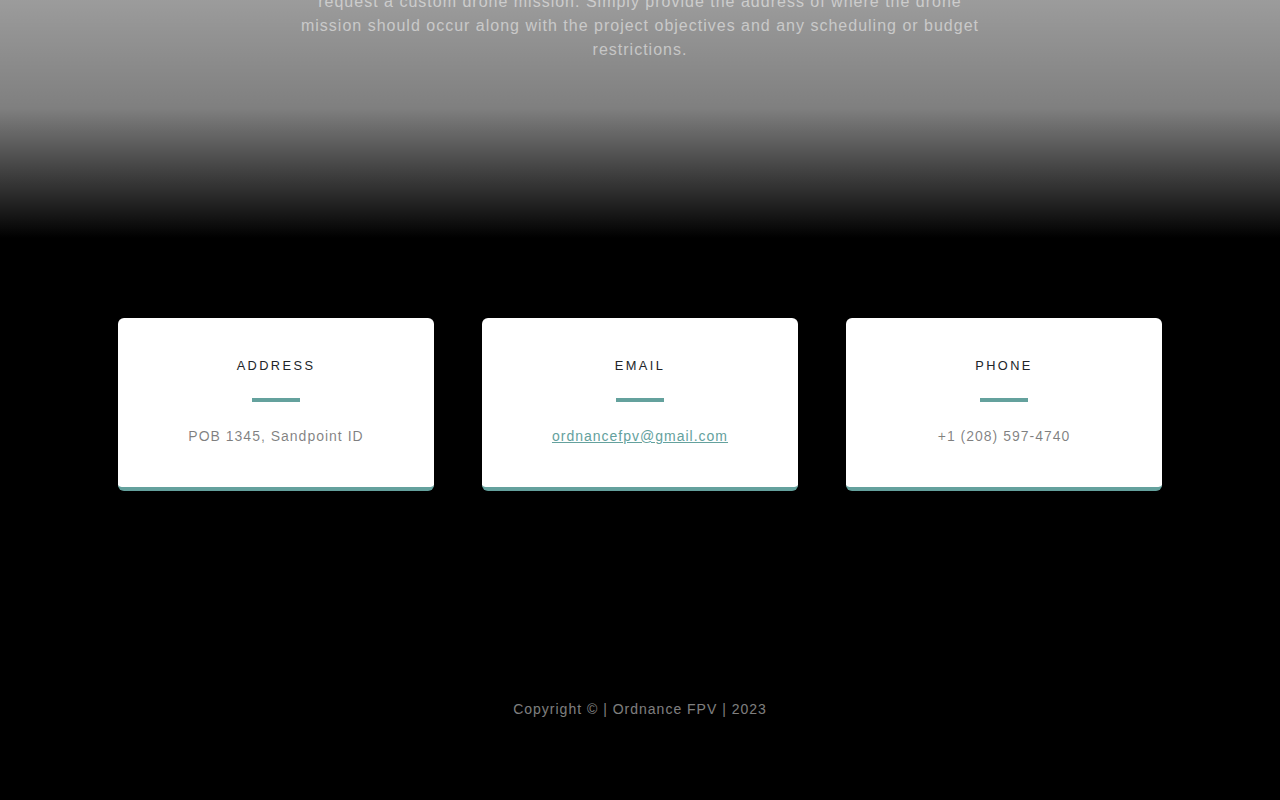
==== commit 2bc62999: "Update index.html" ====
--- a/new/index.html
+++ b/new/index.html
@@ -64,7 +64,7 @@
                         <h2 class="text-white mb-4">Commercial Drone Pilot</h2>
                         <p class="text-white-50">
                             We specialize in airborne cinematography and photography, indoor drone tours, property mapping and custom aerial content.
-                            Our Remote Pilot in Command (PIC) maintains FAA, FCC and TSA certifications, and is well versed in ICAO national & international laws and regulations.
+                            Our Remote Pilot in Command (PIC) maintains FAA, FCC and TSA certifications, and is well versed in ICAO national & international laws and regulations. Our Visual Observer (VO) utilizes a laptop for manned aircraft tracking as well as an on-sceen display that will show what the pilot sees!
                         </p>
                     </div>
                 </div>
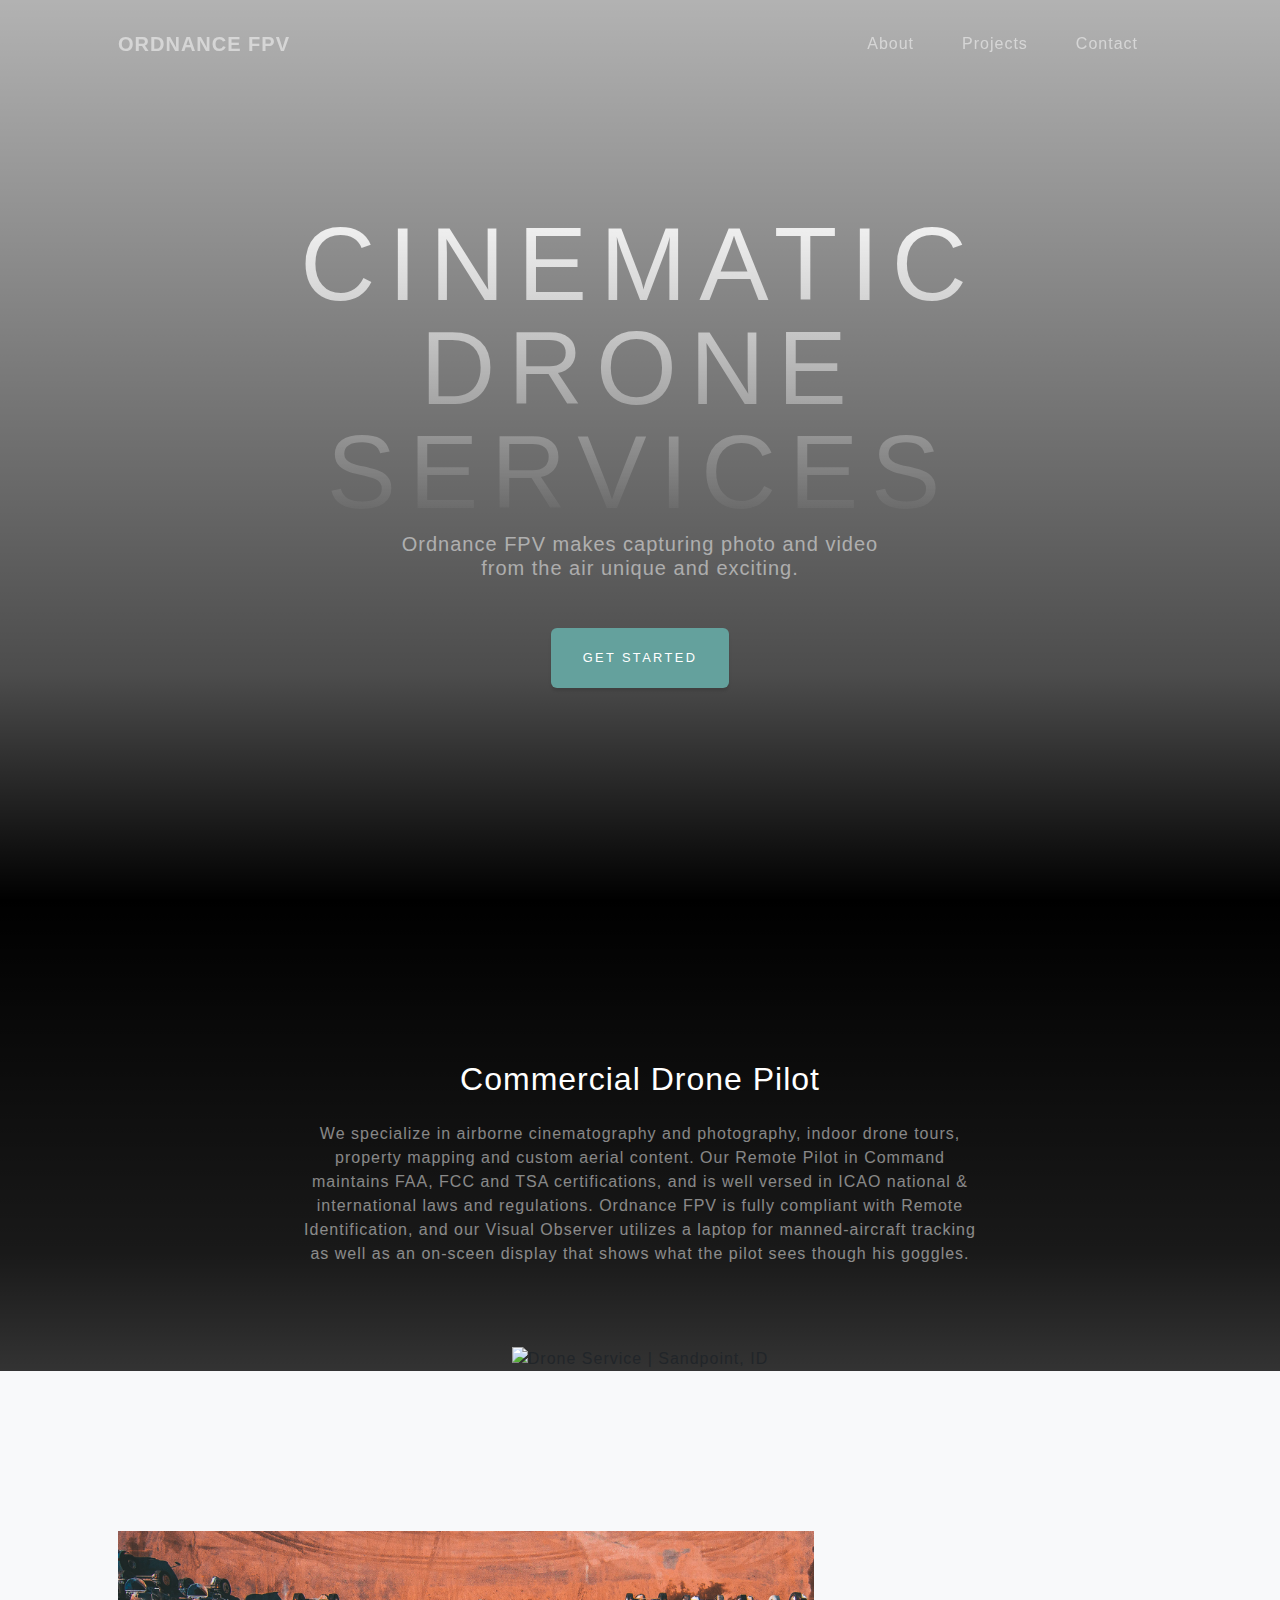
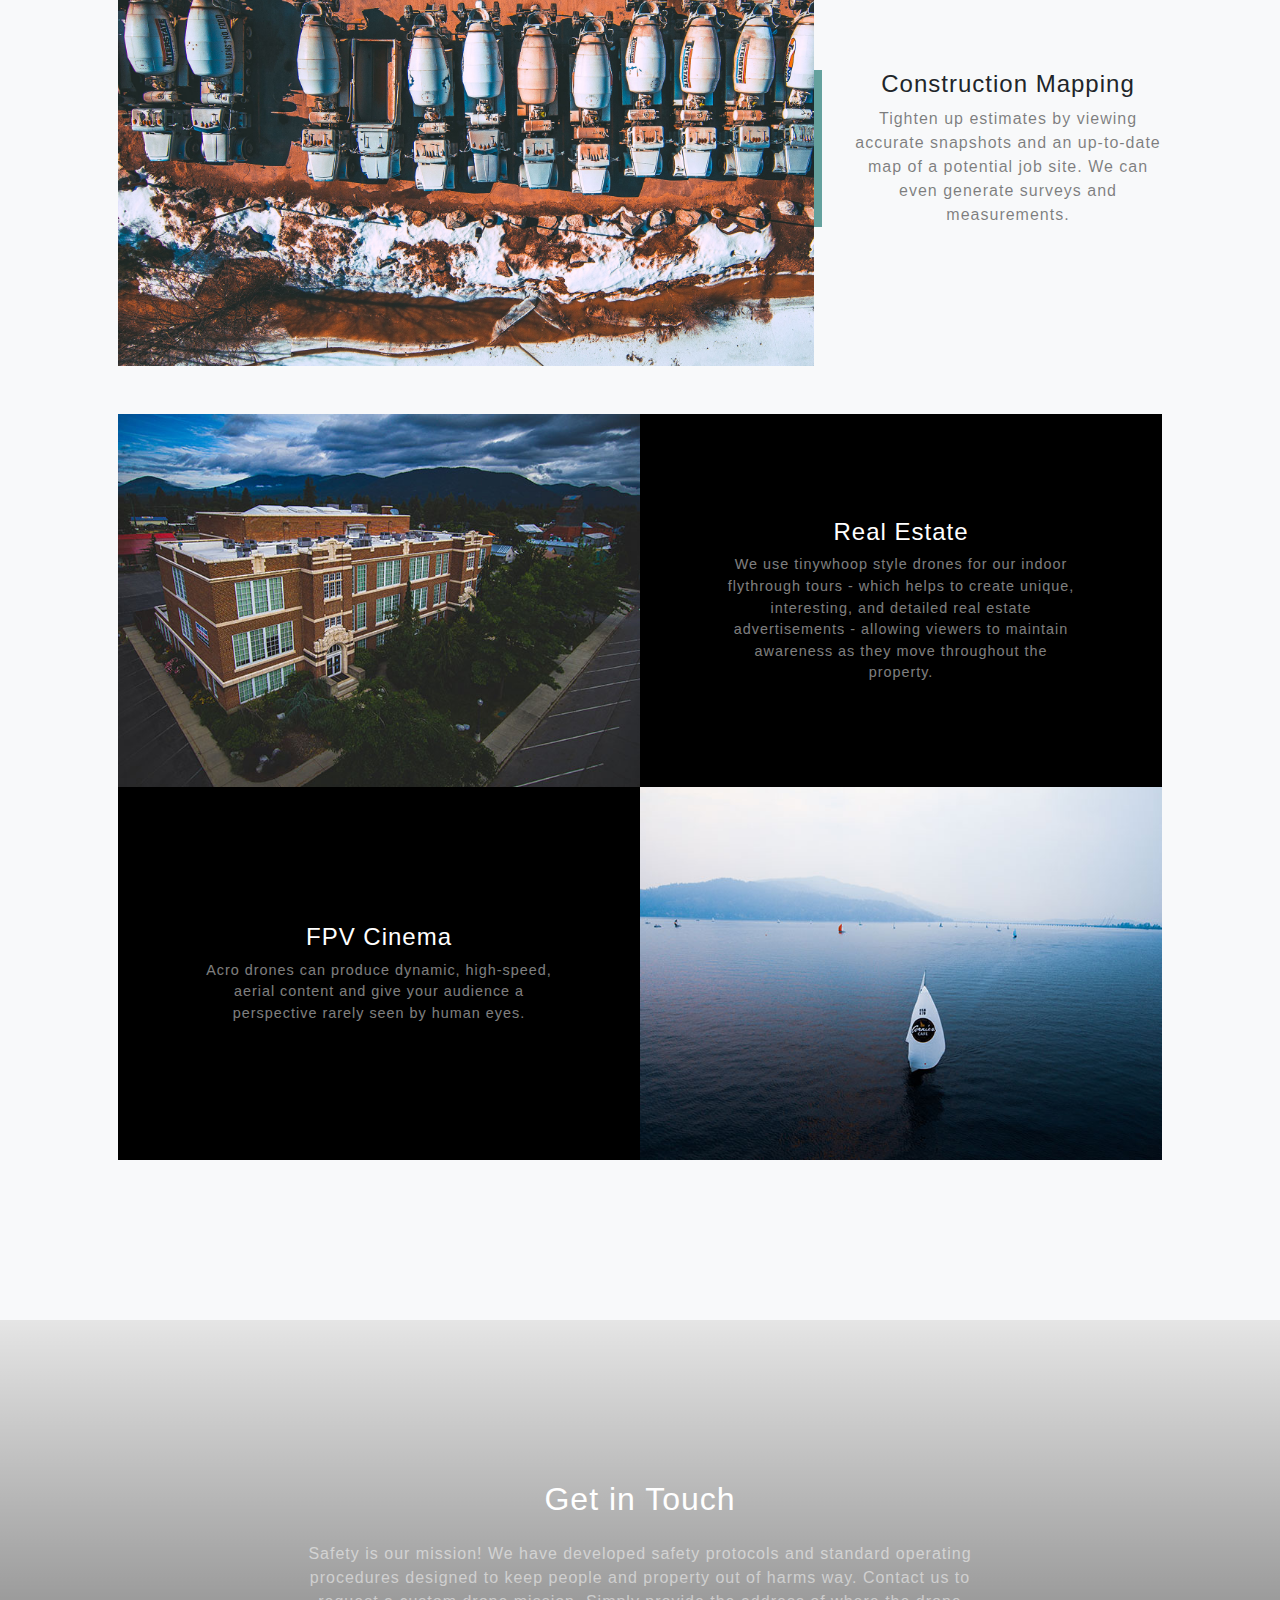
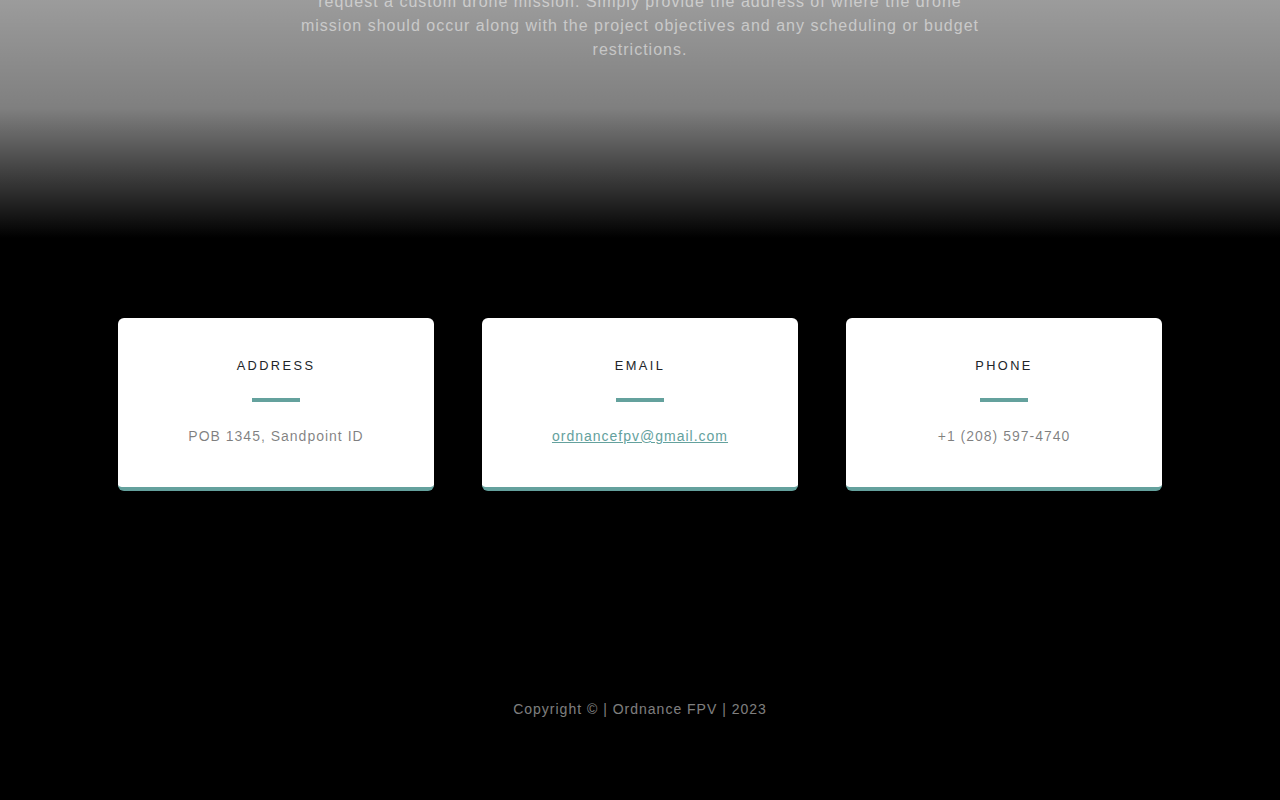
==== commit 0e9ce782: "Update index.html" ====
--- a/new/index.html
+++ b/new/index.html
@@ -64,7 +64,8 @@
                         <h2 class="text-white mb-4">Commercial Drone Pilot</h2>
                         <p class="text-white-50">
                             We specialize in airborne cinematography and photography, indoor drone tours, property mapping and custom aerial content.
-                            Our Remote Pilot in Command (PIC) maintains FAA, FCC and TSA certifications, and is well versed in ICAO national & international laws and regulations. Our Visual Observer (VO) utilizes a laptop for manned aircraft tracking as well as an on-sceen display that will show what the pilot sees!
+                            Our Remote Pilot in Command maintains FAA, FCC and TSA certifications, and is well versed in ICAO national & international laws and regulations.
+                            Ordnance FPV is fully compliant with Remote Identification, and our Visual Observer utilizes a laptop for manned-aircraft tracking as well as an on-sceen display that shows what the pilot sees though his goggles.
                         </p>
                     </div>
                 </div>
@@ -124,7 +125,8 @@
             <div class="container px-4 px-lg-5">
                 <div class="row gx-4 gx-lg-5">
                     <div class="col-md-10 col-lg-8 mx-auto text-center">
-                        <i class="far fa-paper-plane fa-2x mb-2 text-white"></i>
+<!--                         <i class="far fa-paper-plane fa-2x mb-2 text-white"></i> -->
+                        <i class="fa-sharp fa-light fa-battery-three-quarters"></i>
                         <h2 class="text-white mb-4">Get in Touch</h2>
                         <p class="text-white-50">
                             Safety is our mission! We have developed safety protocols and standard operating procedures designed to keep people and property out of harms way. Contact us to request a custom drone mission. Simply provide the address of where the drone mission should occur along with the project objectives and any scheduling or budget restrictions.
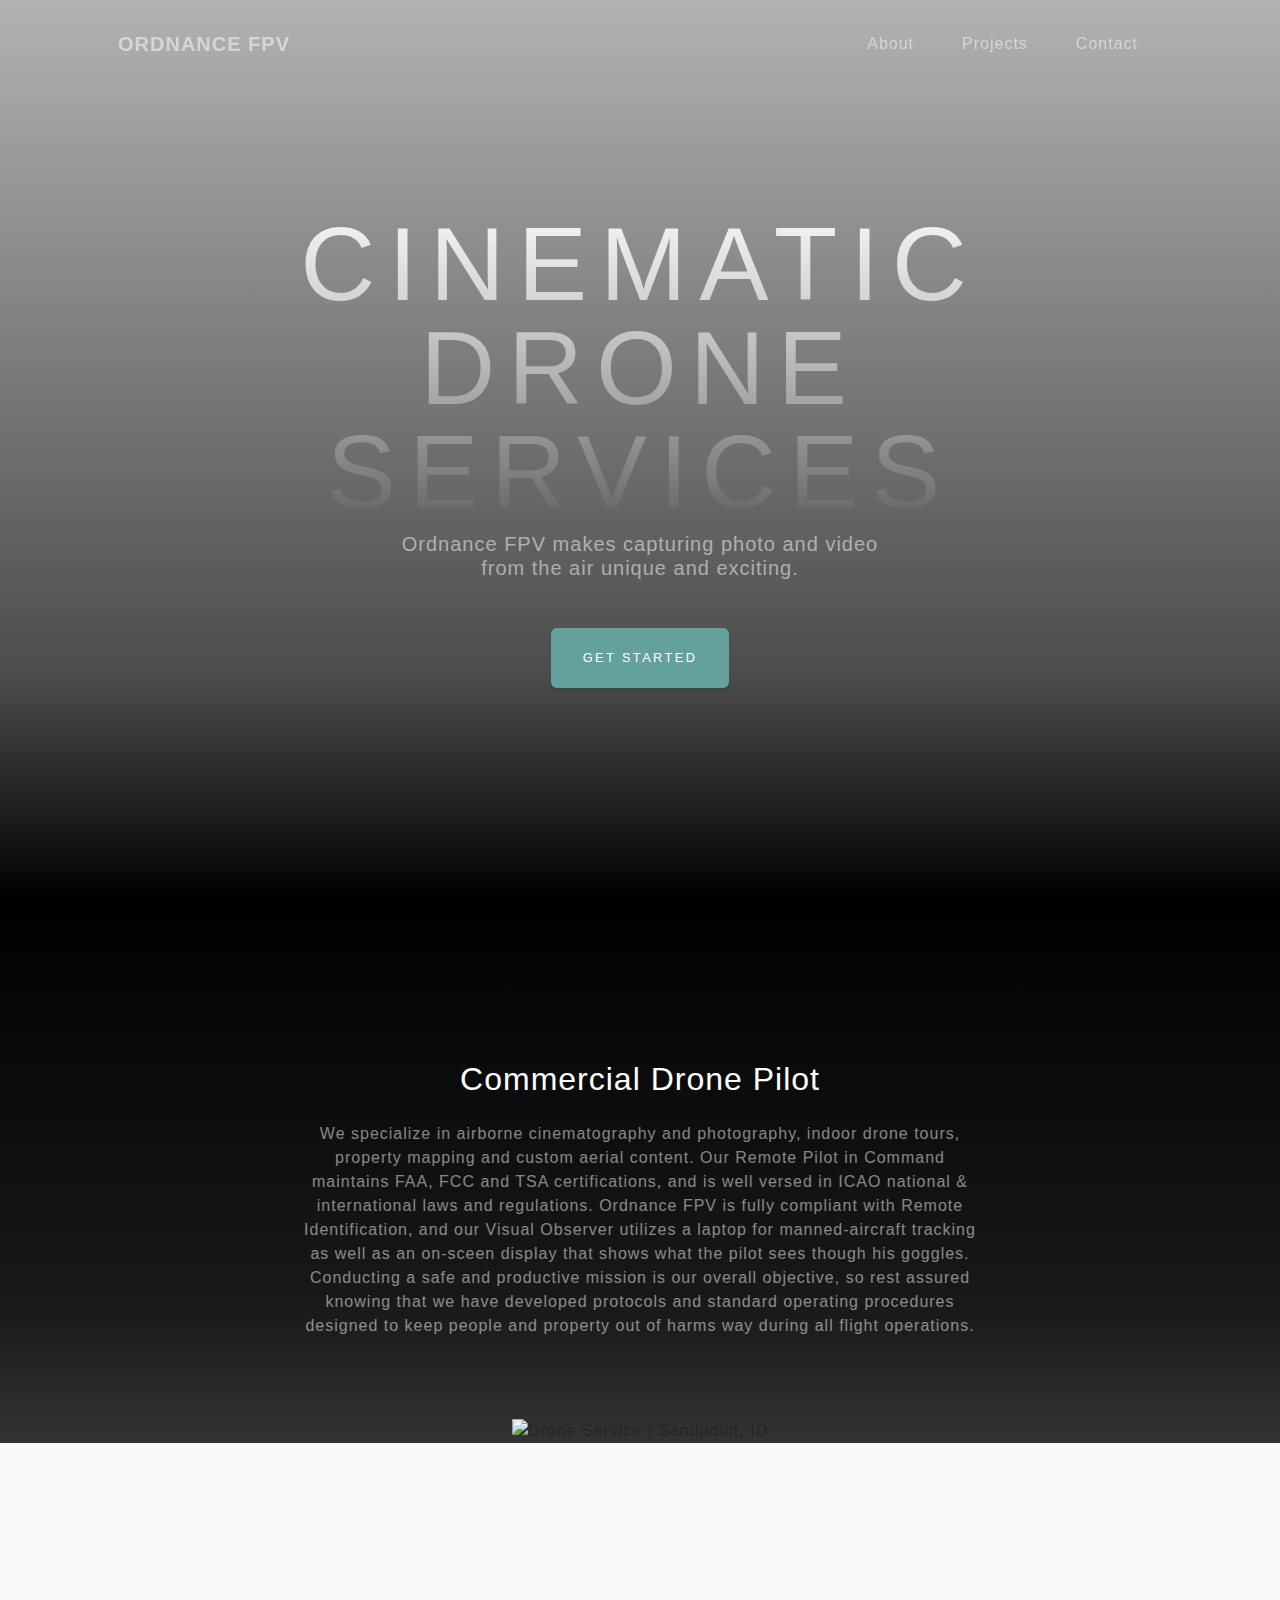
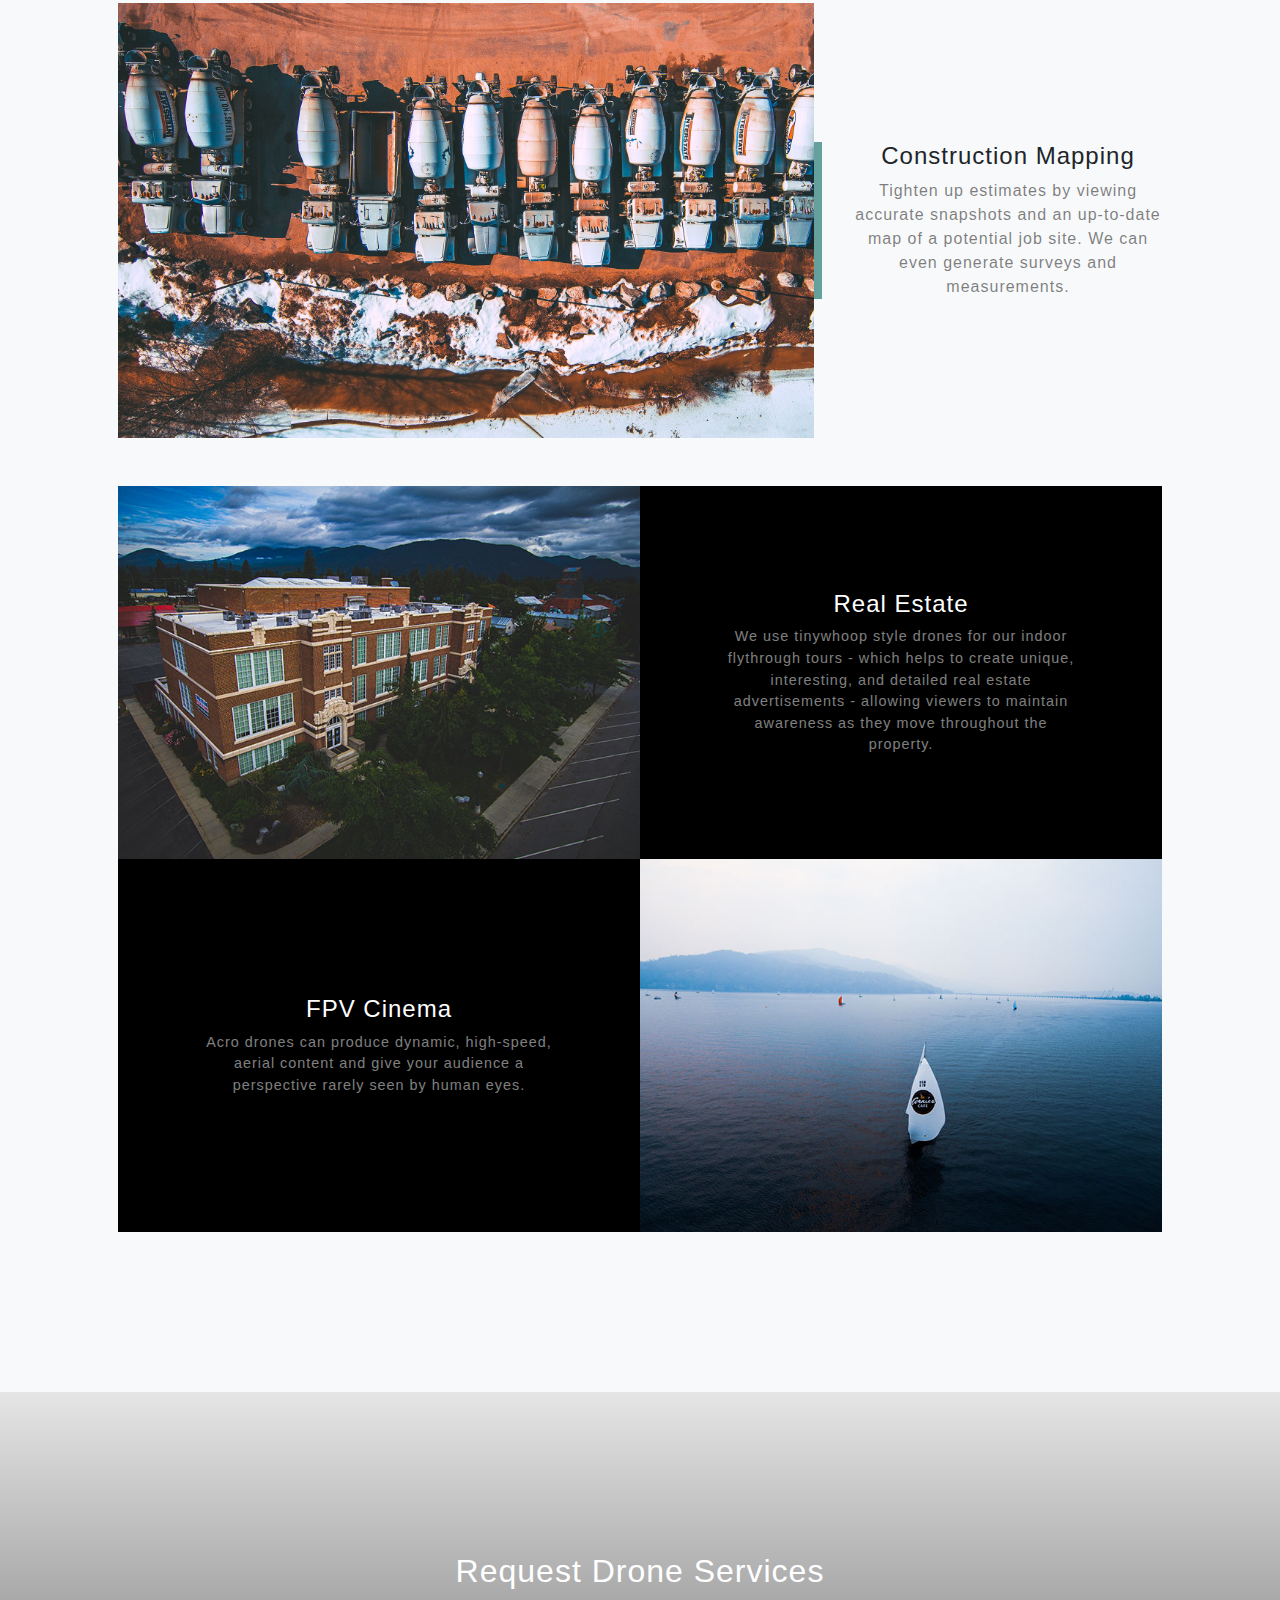
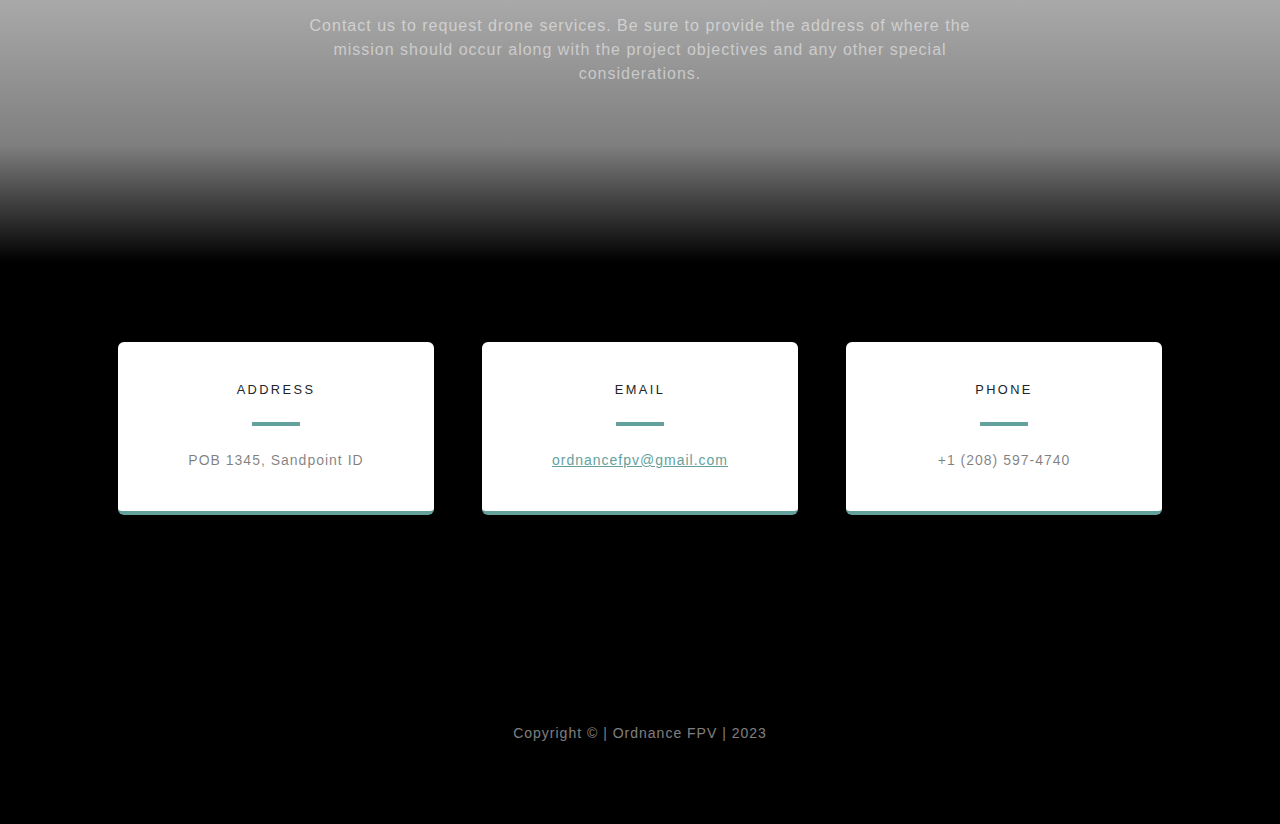
==== commit b5d89fdb: "Update index.html" ====
--- a/new/index.html
+++ b/new/index.html
@@ -66,6 +66,7 @@
                             We specialize in airborne cinematography and photography, indoor drone tours, property mapping and custom aerial content.
                             Our Remote Pilot in Command maintains FAA, FCC and TSA certifications, and is well versed in ICAO national & international laws and regulations.
                             Ordnance FPV is fully compliant with Remote Identification, and our Visual Observer utilizes a laptop for manned-aircraft tracking as well as an on-sceen display that shows what the pilot sees though his goggles.
+                            Conducting a safe and productive mission is our overall objective, so rest assured knowing that we have developed protocols and standard operating procedures designed to keep people and property out of harms way during all flight operations.
                         </p>
                     </div>
                 </div>
@@ -126,10 +127,10 @@
                 <div class="row gx-4 gx-lg-5">
                     <div class="col-md-10 col-lg-8 mx-auto text-center">
 <!--                         <i class="far fa-paper-plane fa-2x mb-2 text-white"></i> -->
-                        <i class="fa-sharp fa-light fa-battery-three-quarters"></i>
-                        <h2 class="text-white mb-4">Get in Touch</h2>
+                        <i class="fa-sharp fa-light fa-battery-three-quarters fa-2x mb-2 text-white"></i>
+                        <h2 class="text-white mb-4">Request Drone Services</h2>
                         <p class="text-white-50">
-                            Safety is our mission! We have developed safety protocols and standard operating procedures designed to keep people and property out of harms way. Contact us to request a custom drone mission. Simply provide the address of where the drone mission should occur along with the project objectives and any scheduling or budget restrictions.
+                            Contact us to request drone services. Be sure to provide the address of where the mission should occur along with the project objectives and any other special considerations.
                         </p>
                     </div>
                 </div>
@@ -156,7 +157,7 @@
                                 <i class="fas fa-envelope text-primary mb-2"></i>
                                 <h4 class="text-uppercase m-0">Email</h4>
                                 <hr class="my-4 mx-auto" />
-                                <div class="small text-black-50"><a href="#!">ordnancefpv@gmail.com</a></div>
+                                <div class="small text-black-50"><a href="mailto:ordnancefpv@gmail.com?subject=Website Contact">ordnancefpv@gmail.com</a></div>
                             </div>
                         </div>
                     </div>
